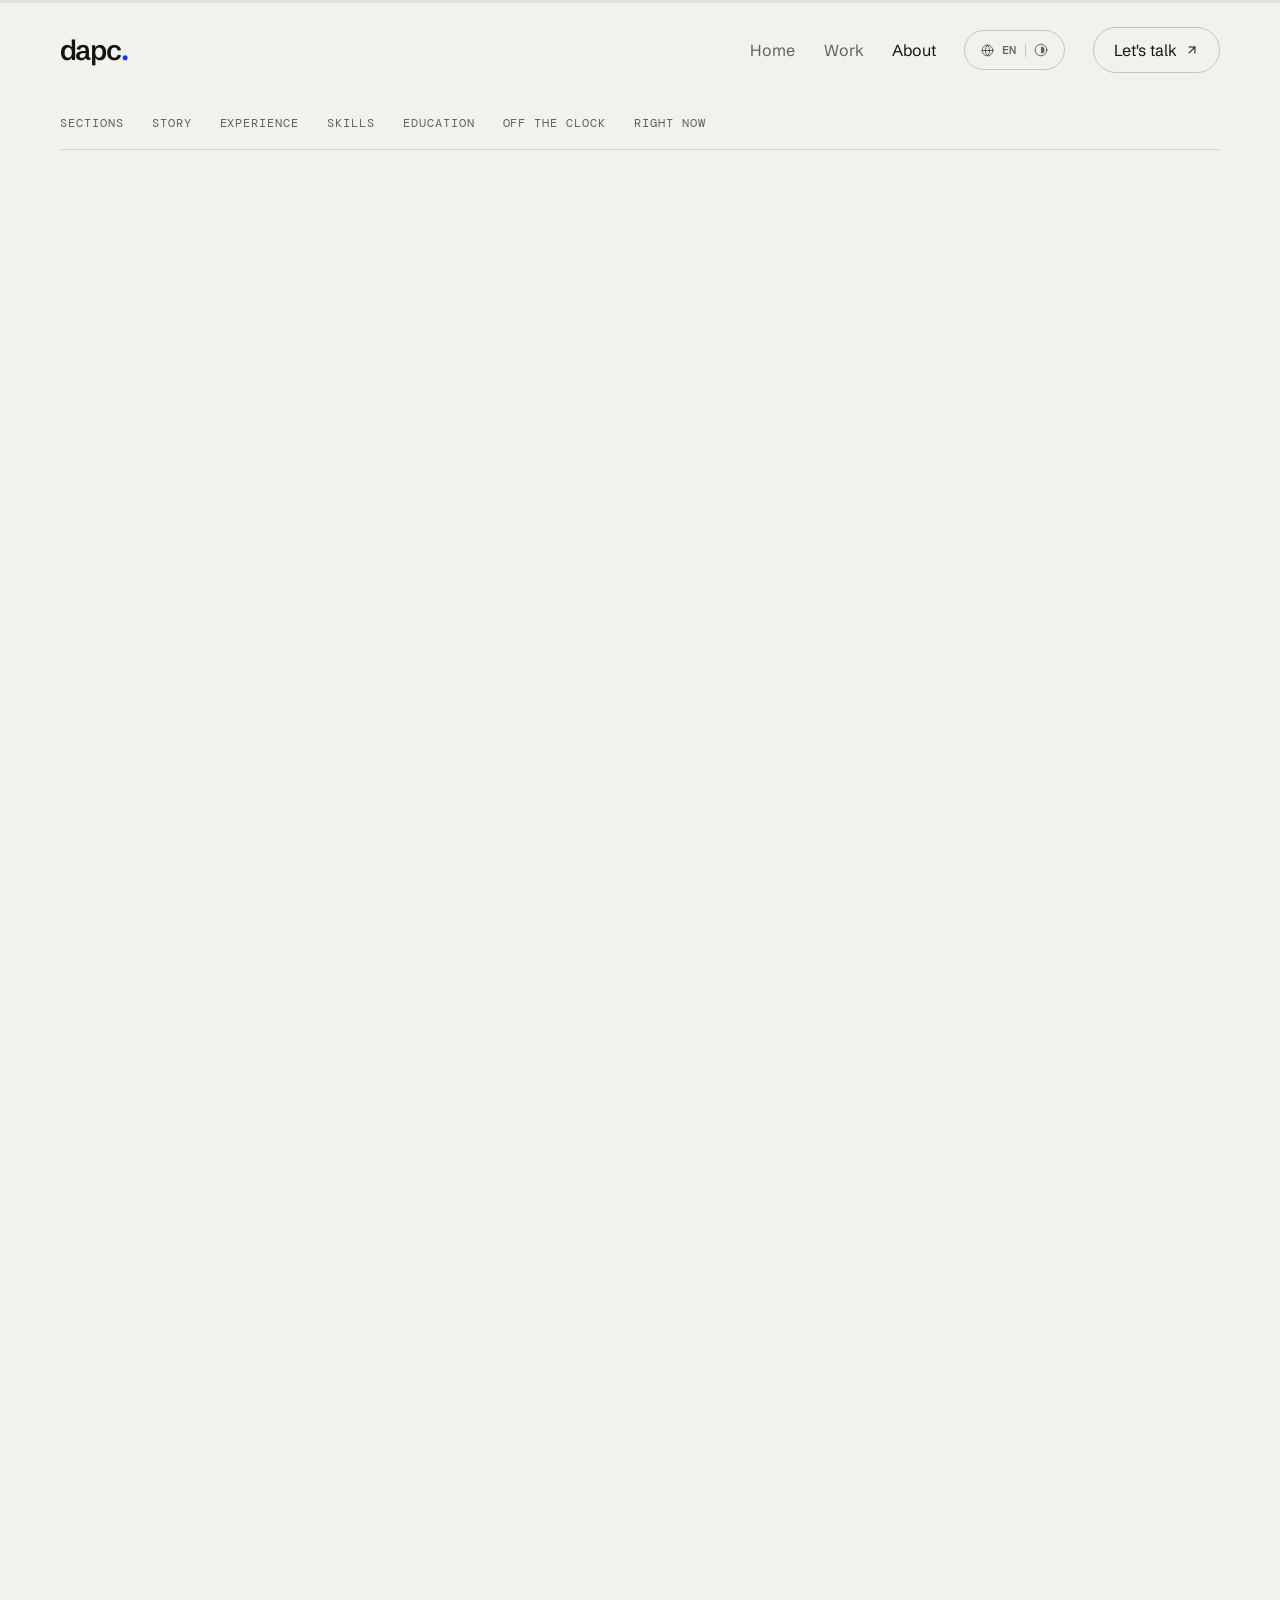
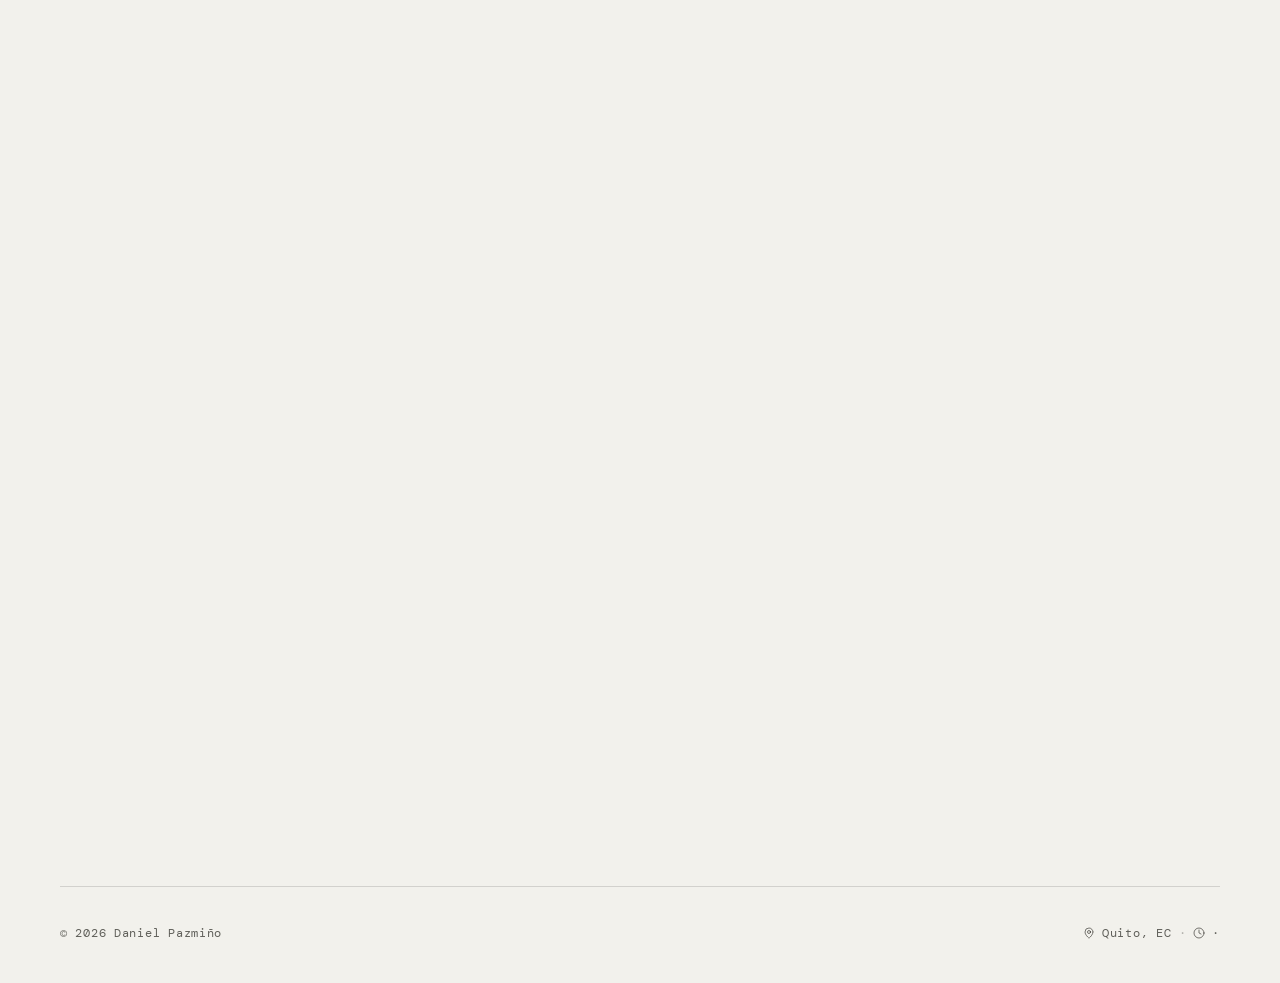
==== About.dc.html @ 94f4ab55 "Publish portfolio site" ====
<!DOCTYPE html>
<html>
<head>
<meta charset="utf-8">
<meta name="viewport" content="width=device-width, initial-scale=1">
<script src="./support.js"></script>
</head>
<body>
<x-dc>
<helmet>
<link rel="preconnect" href="https://fonts.googleapis.com">
<link rel="preconnect" href="https://fonts.gstatic.com" crossorigin="">
<link href="https://fonts.googleapis.com/css2?family=Schibsted+Grotesk:wght@400;500;600&amp;family=Caveat:wght@500;600&amp;family=Kalnia:wght@400;500&amp;family=DM+Mono:wght@400;500&amp;display=swap" rel="stylesheet">
<style>
  body { margin: 0; background: #F2F1EC; font-family: 'Schibsted Grotesk', system-ui, sans-serif; -webkit-font-smoothing: antialiased; }
  a { color: inherit; text-decoration: none; }
  a:hover { color: inherit; opacity: .72; }
  @keyframes pulse { 0%, 100% { opacity: 1; transform: scale(1); } 50% { opacity: .35; transform: scale(.8); } }
</style>
</helmet>

<div data-theme-root="" style="min-height: 100vh; background: var(--pg, #F2F1EC); color: var(--ink, #14130E); font-family: 'Schibsted Grotesk', system-ui, sans-serif;">

  <div style="position: sticky; top: 0; z-index: 30; height: 3px; background: rgba(var(--inkrgb, 20,19,14),.08);"><div data-progress-bar="" style="height: 100%; width: 0%; background: var(--acc, #1B3BD8);"></div></div>

  <div style="max-width: 1280px; margin: 0 auto; padding: 0 clamp(32px, 5vw, 60px);">
    <div style="display: flex; align-items: center; justify-content: space-between; padding: 24px 0; flex-wrap: wrap; gap: 12px;">
      <a href="Homepage.dc.html" style="display: inline-flex; align-items: baseline; padding: 8px 0; font-size: clamp(22px, 2.2vw, 28px); font-weight: 600; letter-spacing: -.055em; line-height: 1;">
        <span>dapc</span><span style="color: var(--acc, #1B3BD8);">.</span>
      </a>
      <nav style="display: flex; align-items: center; gap: clamp(16px, 2.2vw, 32px); flex-wrap: wrap; row-gap: 8px; font-size: 16px; color: rgba(var(--inkrgb, 20,19,14),.66);">
        <a href="Homepage.dc.html" style="padding: 12px 0; transition: color .18s ease;" style-hover="color: var(--acc, #1B3BD8);">Home</a>
        <a href="Homepage.dc.html" style="padding: 12px 0; transition: color .18s ease;" style-hover="color: var(--acc, #1B3BD8);">Work</a>
        <a href="About.dc.html" style="padding: 12px 0; color: var(--ink, #14130E);">About</a>

        <div data-prefs="" style="position: relative;">
          <button data-prefs-btn="" aria-label="Language and theme" aria-expanded="false" style="display: inline-flex; align-items: center; gap: 8px; padding: 12px 16px; border: 1px solid rgba(var(--inkrgb, 20,19,14),.2); border-radius: 999px; background: transparent; color: inherit; font: 500 12px/1 'DM Mono', monospace; letter-spacing: .04em; cursor: pointer; transition: border-color .2s ease;">
            <svg viewBox="0 0 24 24" width="13" height="13" fill="none" stroke="currentColor" aria-hidden="true" style="display: block; flex: 0 0 auto; stroke-width: 1.75; stroke-linecap: round; stroke-linejoin: round;"><circle cx="12" cy="12" r="10"></circle><path d="M2 12h20"></path><path d="M12 2a14.5 14.5 0 0 0 0 20 14.5 14.5 0 0 0 0-20"></path></svg><span data-prefs-lang="">EN</span>
            <span style="width: 1px; height: 13px; background: rgba(var(--inkrgb, 20,19,14),.2);"></span>
            <svg viewBox="0 0 24 24" width="14" height="14" fill="none" stroke="currentColor" aria-hidden="true" style="display: block; flex: 0 0 auto; stroke-width: 1.6; stroke-linecap: round; stroke-linejoin: round;"><circle cx="12" cy="12" r="10"></circle><path d="M12 18a6 6 0 0 0 0-12v12z" fill="currentColor" stroke="none"></path></svg>
          </button>
          <div data-prefs-panel="" style="position: absolute; top: calc(100% + 12px); right: 0; width: 236px; padding: 20px; border-radius: 16px; border: 1px solid rgba(var(--inkrgb, 20,19,14),.14); background: var(--pg, #F2F1EC); box-shadow: 0 22px 48px rgba(0,0,0,.18); opacity: 0; visibility: hidden; transform: translateY(-6px); transition: opacity .2s ease, transform .2s ease, visibility .2s; z-index: 40; display: flex; flex-direction: column; gap: 16px; text-align: left;">
            <div>
              <div style="font: 400 12px/1 'DM Mono', monospace; letter-spacing: .14em; text-transform: uppercase; color: rgba(var(--inkrgb, 20,19,14),.66); margin-bottom: 8px;">Language</div>
              <div style="display: grid; grid-template-columns: 1fr 1fr; gap: 2px; padding: 4px; border-radius: 999px; border: 1px solid rgba(var(--inkrgb, 20,19,14),.14);">
                <button data-lang-btn="en" style="padding: 12px 0; border: 0; border-radius: 999px; background: transparent; color: rgba(var(--inkrgb, 20,19,14),.66); font: 500 12px/1 'DM Mono', monospace; letter-spacing: .03em; cursor: pointer;">English</button>
                <button data-lang-btn="es" style="padding: 12px 0; border: 0; border-radius: 999px; background: transparent; color: rgba(var(--inkrgb, 20,19,14),.66); font: 500 12px/1 'DM Mono', monospace; letter-spacing: .03em; cursor: pointer;">Español</button>
              </div>
            </div>
            <div>
              <div style="font: 400 12px/1 'DM Mono', monospace; letter-spacing: .14em; text-transform: uppercase; color: rgba(var(--inkrgb, 20,19,14),.66); margin-bottom: 8px;">Theme</div>
              <div style="display: grid; grid-template-columns: 1fr 1fr; gap: 2px; padding: 4px; border-radius: 999px; border: 1px solid rgba(var(--inkrgb, 20,19,14),.14);">
                <button data-theme-btn="light" style="padding: 12px 0; border: 0; border-radius: 999px; background: transparent; color: rgba(var(--inkrgb, 20,19,14),.66); font: 500 12px/1 'DM Mono', monospace; letter-spacing: .03em; cursor: pointer; display: inline-flex; align-items: center; justify-content: center; gap: 6px;"><svg viewBox="0 0 24 24" width="13" height="13" fill="none" stroke="currentColor" aria-hidden="true" style="display: block; flex: 0 0 auto; stroke-width: 1.6; stroke-linecap: round; stroke-linejoin: round;"><circle cx="12" cy="12" r="4"></circle><path d="M12 2v2"></path><path d="M12 20v2"></path><path d="m4.93 4.93 1.41 1.41"></path><path d="m17.66 17.66 1.41 1.41"></path><path d="M2 12h2"></path><path d="M20 12h2"></path><path d="m6.34 17.66-1.41 1.41"></path><path d="m19.07 4.93-1.41 1.41"></path></svg>Light</button>
                <button data-theme-btn="dark" style="padding: 12px 0; border: 0; border-radius: 999px; background: transparent; color: rgba(var(--inkrgb, 20,19,14),.66); font: 500 12px/1 'DM Mono', monospace; letter-spacing: .03em; cursor: pointer; display: inline-flex; align-items: center; justify-content: center; gap: 6px;"><svg viewBox="0 0 24 24" width="13" height="13" fill="none" stroke="currentColor" aria-hidden="true" style="display: block; flex: 0 0 auto; stroke-width: 1.6; stroke-linecap: round; stroke-linejoin: round;"><path d="M12 3a6 6 0 0 0 9 9 9 9 0 1 1-9-9"></path></svg>Dark</button>
              </div>
            </div>
          </div>
        </div>
        <a href="mailto:daniel.pazmino.c@gmail.com" style="display: inline-flex; align-items: center; gap: 8px; padding: 12px 20px; border-radius: 999px; border: 1px solid rgba(var(--inkrgb, 20,19,14),.2); color: var(--ink, #14130E); font-size: 16px; transition: background .2s ease, color .2s ease, border-color .2s ease;" style-hover="background: var(--ink, #14130E); color: var(--pg, #F2F1EC); border-color: var(--ink, #14130E);">Let's talk <svg viewBox="0 0 24 24" width="14" height="14" fill="none" stroke="currentColor" aria-hidden="true" style="display: block; flex: 0 0 auto; stroke-width: 1.75; stroke-linecap: round; stroke-linejoin: round;"><path d="M7 17 17 7"></path><path d="M7 7h10v10"></path></svg></a>
      </nav>
    </div>

    <div style="position: sticky; top: 3px; z-index: 20; background: var(--pg, #F2F1EC); border-bottom: 1px solid rgba(var(--inkrgb, 20,19,14),.14);">
      <div style="display: flex; align-items: center; gap: 28px; height: 52px; font: 400 12px/1 'DM Mono', monospace; overflow-x: auto; white-space: nowrap; scrollbar-width: none; letter-spacing: .08em; text-transform: uppercase;">
        <span style="color: rgba(var(--inkrgb, 20,19,14),.66);">Sections</span>
        <a href="#story" data-chapter-link="story" style="padding: 12px 0; color: rgba(var(--inkrgb, 20,19,14),.66); transition: color .2s ease;">Story</a>
        <a href="#experience" data-chapter-link="experience" style="padding: 12px 0; color: rgba(var(--inkrgb, 20,19,14),.66); transition: color .2s ease;">Experience</a>
        <a href="#skills" data-chapter-link="skills" style="padding: 12px 0; color: rgba(var(--inkrgb, 20,19,14),.66); transition: color .2s ease;">Skills</a>
        <a href="#education" data-chapter-link="education" style="padding: 12px 0; color: rgba(var(--inkrgb, 20,19,14),.66); transition: color .2s ease;">Education</a>
        <a href="#offclock" data-chapter-link="offclock" style="padding: 12px 0; color: rgba(var(--inkrgb, 20,19,14),.66); transition: color .2s ease;">Off the clock</a>
        <a href="#now" data-chapter-link="now" style="padding: 12px 0; color: rgba(var(--inkrgb, 20,19,14),.66); transition: color .2s ease;">Right now</a>
      </div>
    </div>

    <div style="padding: clamp(20px, 5vw, 40px) 0 0;">
      <div data-reveal="" style="opacity: 0; transform: translateY(20px); transition: opacity .9s cubic-bezier(.2,.7,.2,1), transform .9s cubic-bezier(.2,.7,.2,1); display: flex; align-items: center; gap: 12px; font: 400 12px/1 'DM Mono', monospace; letter-spacing: .14em; text-transform: uppercase; color: rgba(var(--inkrgb, 20,19,14),.66);"><span style="width: 22px; height: 1px; background: rgba(var(--inkrgb, 20,19,14),.35);"></span>About</div>

      <h1 data-reveal="" data-reveal-delay="80" style="opacity: 0; transform: translateY(20px); transition: opacity .9s cubic-bezier(.2,.7,.2,1), transform .9s cubic-bezier(.2,.7,.2,1); margin: 24px 0 0; font-size: clamp(34px, 6vw, 62px); font-weight: 500; line-height: 1.06; letter-spacing: -.034em; text-wrap: pretty; max-width: 1020px;">I design software that gets out of the way, and collect things I can <span style="font-family: var(--accent-face, 'Caveat', cursive); font-style: var(--accent-style, normal); font-size: var(--accent-size, 1em); line-height: var(--accent-lh, 1); font-weight: 400; color: var(--acc, #1B3BD8);">hold in my hands</span></h1>

      <p data-reveal="" data-reveal-delay="140" style="opacity: 0; transform: translateY(20px); transition: opacity .9s cubic-bezier(.2,.7,.2,1), transform .9s cubic-bezier(.2,.7,.2,1); margin: 28px 0 0; max-width: 660px; font-size: clamp(16px, 1.8vw, 20px); line-height: 1.6; color: rgba(var(--inkrgb, 20,19,14),.66); text-wrap: pretty;">Hello there, I'm Daniel Pazmiño; a product designer based in Quito, Ecuador. I have six years of experience in design, and four of them I have spent shaping the UX and UI of products people use.</p>

      <div data-reveal="" data-reveal-delay="180" style="opacity: 0; transform: translateY(20px); transition: opacity .9s cubic-bezier(.2,.7,.2,1), transform .9s cubic-bezier(.2,.7,.2,1); display: flex; flex-wrap: wrap; align-items: center; gap: 12px; margin-top: 36px;">
        <a href="uploads/CV%20DAPC%202025.pdf" target="_blank" rel="noopener" data-magnetic="" style="display: inline-flex; align-items: center; gap: 12px; padding: 16px 28px; border: 1px solid var(--ink, #14130E); border-radius: 999px; background: var(--ink, #14130E); color: var(--pg, #F2F1EC); font-size: 16px; font-weight: 500; transition: background .2s ease, border-color .2s ease;" style-hover="background: var(--acc, #1B3BD8); border-color: var(--acc, #1B3BD8);">Download PDF <svg viewBox="0 0 24 24" width="15" height="15" fill="none" stroke="currentColor" aria-hidden="true" style="display: block; flex: 0 0 auto; stroke-width: 1.75; stroke-linecap: round; stroke-linejoin: round;"><path d="M21 15v4a2 2 0 0 1-2 2H5a2 2 0 0 1-2-2v-4"></path><path d="m7 10 5 5 5-5"></path><path d="M12 15V3"></path></svg></a>
        <button data-copy="daniel.pazmino.c@gmail.com" style="display: inline-flex; align-items: center; gap: 12px; padding: 16px 28px; border: 1px solid rgba(var(--inkrgb, 20,19,14),.2); border-radius: 999px; background: transparent; color: inherit; font: 400 14px/1 'DM Mono', monospace; cursor: pointer; transition: border-color .2s ease;" style-hover="border-color: var(--ink, #14130E);"><span data-copy-label="">daniel.pazmino.c@gmail.com</span> <span style="font-size: 12px; opacity: .55;">copy</span></button>
        <span data-available="" style="display: inline-flex; align-items: center; gap: 8px; padding: 12px 20px; border-radius: 999px; background: rgba(var(--accrgb, 27,59,216),.08); font: 400 12px/1 'DM Mono', monospace; letter-spacing: .06em; text-transform: uppercase; color: var(--acc, #1B3BD8);"><span style="width: 7px; height: 7px; border-radius: 999px; background: currentColor; animation: pulse 2.4s ease-in-out infinite;"></span>Open to new work</span>
      </div>

      <div data-reveal="" data-reveal-delay="200" style="opacity: 0; transform: translateY(20px); transition: opacity .9s cubic-bezier(.2,.7,.2,1), transform .9s cubic-bezier(.2,.7,.2,1); display: grid; grid-template-columns: repeat(auto-fit, minmax(min(100%, 150px), 1fr)); gap: 1px; margin-top: clamp(28px, 5vw, 52px); background: rgba(var(--inkrgb, 20,19,14),.14); border: 1px solid rgba(var(--inkrgb, 20,19,14),.14); border-radius: 14px; overflow: hidden;">
        <div data-metric="" style="padding: 32px 28px; background: var(--pg, #F2F1EC); transition: background-color .3s ease;">
          <div data-count="6+" style="font-size: clamp(28px, 4.2vw, 44px); font-weight: 500; letter-spacing: -.035em; line-height: 1;">6+</div>
          <div style="margin-top: 12px; font: 400 12px/1.4 'DM Mono', monospace; letter-spacing: .1em; text-transform: uppercase; color: rgba(var(--inkrgb, 20,19,14),.66);">Years in design</div>
        </div>
        <div data-metric="" style="padding: 32px 28px; background: var(--pg, #F2F1EC); transition: background-color .3s ease;">
          <div data-count="4+" style="font-size: clamp(28px, 4.2vw, 44px); font-weight: 500; letter-spacing: -.035em; line-height: 1;">4+</div>
          <div style="margin-top: 12px; font: 400 12px/1.4 'DM Mono', monospace; letter-spacing: .1em; text-transform: uppercase; color: rgba(var(--inkrgb, 20,19,14),.66);">Years in UX &amp; UI</div>
        </div>
        <div data-metric="" style="padding: 32px 28px; background: var(--pg, #F2F1EC); transition: background-color .3s ease;">
          <div data-count="3" style="font-size: clamp(28px, 4.2vw, 44px); font-weight: 500; letter-spacing: -.035em; line-height: 1;">3</div>
          <div style="margin-top: 12px; font: 400 12px/1.4 'DM Mono', monospace; letter-spacing: .1em; text-transform: uppercase; color: rgba(var(--inkrgb, 20,19,14),.66);">Teams worked with</div>
        </div>
        <div data-metric="" style="padding: 32px 28px; background: var(--pg, #F2F1EC); transition: background-color .3s ease;">
          <div data-count="4" style="font-size: clamp(28px, 4.2vw, 44px); font-weight: 500; letter-spacing: -.035em; line-height: 1;">4</div>
          <div style="margin-top: 12px; font: 400 12px/1.4 'DM Mono', monospace; letter-spacing: .1em; text-transform: uppercase; color: rgba(var(--inkrgb, 20,19,14),.66);">IxDF certifications</div>
        </div>
      </div>
    </div>

    <section style="padding: clamp(56px, 8vw, 96px) 0 0;">
      <div data-reveal="" style="opacity: 0; transform: translateY(20px); transition: opacity .9s cubic-bezier(.2,.7,.2,1), transform .9s cubic-bezier(.2,.7,.2,1); display: flex; flex-wrap: wrap; gap: clamp(32px, 5vw, 64px); align-items: start;">
        <div data-parallax="0.015" style="flex: 1 1 440px; max-width: 440px; min-width: 0; position: relative; width: 100%; padding: 0 16px 16px 0;">
          <div aria-hidden="true" style="position: absolute; left: 24px; top: 22px; right: 0; bottom: 0; border: 1px solid var(--acc, #1B3BD8); border-radius: 18px;"></div>
          <div style="position: relative; width: 100%; aspect-ratio: 4/5; border-radius: 18px; overflow: hidden; background: var(--ph, #E5E2D8); box-shadow: 0 20px 44px var(--shadow, rgba(20,19,14,.18)); transform: rotate(1.6deg); transition: transform .55s cubic-bezier(.2,.7,.2,1);" style-hover="transform: rotate(0deg) scale(1.012);">
            <img src="assets/daniel-portrait.jpg" alt="Daniel Pazmiño" style="display: block; width: 100%; height: 100%; object-fit: cover; object-position: 50% 24%;">
            <span style="position: absolute; left: 16px; bottom: 16px; padding: 8px 16px 10px; border-radius: 999px; background: rgba(20,19,14,.55); color: #F2F1EC; font: 400 20px/1 'Caveat', cursive; letter-spacing: .01em; backdrop-filter: blur(6px);">that's me, at home in Quito :)</span>
          </div>

        </div>
        <div style="flex: 999 1 360px; min-width: 0; max-width: 640px;">
          <div style="font: 400 12px/1 'DM Mono', monospace; letter-spacing: .14em; text-transform: uppercase; color: rgba(var(--inkrgb, 20,19,14),.66);" id="story">01 · How I got here</div>
          <h2 style="margin: 16px 0 0; font-size: clamp(24px, 3.4vw, 34px); font-weight: 500; line-height: 1.1; letter-spacing: -.028em; text-wrap: pretty;">From multimedia to product</h2>
          <p style="margin: 28px 0 0; font-size: clamp(16px, 1.8vw, 20px); line-height: 1.64; text-wrap: pretty;">I studied Multimedia and Audiovisual Production at Universidad de las Américas in Quito. That is a long way of saying I learned to tell stories with images, sound, and timing before I ever learned to design an interface.</p>
          <p style="margin: 20px 0 0; font-size: clamp(16px, 1.8vw, 20px); line-height: 1.68; color: rgba(var(--inkrgb, 20,19,14),.66); text-wrap: pretty;">That background still shapes how I work. I think about pacing, about what someone notices first, and about the moment a screen either earns trust or quietly loses it. Six years in, the job is still what it was back then: removing noise until the point becomes obvious.</p>
          <p style="margin: 20px 0 0; font-size: clamp(16px, 1.8vw, 20px); line-height: 1.68; color: rgba(var(--inkrgb, 20,19,14),.66); text-wrap: pretty;">I like research that changes my mind and critique that gets specific; mostly I like building alongside people who care about the small details as much as the big decisions.</p>
        </div>
      </div>
    </section>

    <section style="padding: clamp(56px, 8vw, 96px) 0 0;">
      <div data-reveal="" style="opacity: 0; transform: translateY(20px); transition: opacity .9s cubic-bezier(.2,.7,.2,1), transform .9s cubic-bezier(.2,.7,.2,1); display: flex; flex-wrap: wrap; align-items: baseline; justify-content: space-between; gap: 12px 32px; padding-bottom: 24px;">
        <div id="experience" style="font: 400 12px/1 'DM Mono', monospace; letter-spacing: .14em; text-transform: uppercase; color: rgba(var(--inkrgb, 20,19,14),.66); scroll-margin-top: 80px;">02 · Experience</div>
        <h2 style="margin: 0; font-size: clamp(24px, 3.4vw, 34px); font-weight: 500; line-height: 1.1; letter-spacing: -.028em;">Where I've been useful</h2>
      </div>
      <div data-reveal="" data-reveal-delay="60" style="opacity: 0; transform: translateY(20px); transition: opacity .9s cubic-bezier(.2,.7,.2,1), transform .9s cubic-bezier(.2,.7,.2,1); display: flex; flex-direction: column;">
        <div data-result-row="" style="display: flex; flex-wrap: wrap; gap: clamp(28px, 5vw, 56px); padding: 40px 16px; margin: 0 -16px; border-radius: 12px; border-top: 1px solid rgba(var(--inkrgb, 20,19,14),.14); transition: background-color .3s ease;">
          <div style="flex: 1 1 320px; min-width: 0;">
            <div style="font: 400 12px/1 'DM Mono', monospace; letter-spacing: .1em; text-transform: uppercase; color: var(--acc, #1B3BD8);">Jun 2022 — Present</div>
            <h3 style="margin: 16px 0 0; font-size: clamp(20px, 2.4vw, 26px); font-weight: 500; letter-spacing: -.024em; line-height: 1.15;">Stack Builders</h3>
            <div style="margin-top: 8px; font-size: 16px; color: rgba(var(--inkrgb, 20,19,14),.66);">UI/UX Designer · Quito, EC</div>
          </div>
          <div style="flex: 999 1 360px; min-width: 0;">
            <p style="margin: 0 0 24px; font-size: clamp(16px, 1.8vw, 20px); line-height: 1.55; letter-spacing: -.012em; text-wrap: pretty;">The only designer across internal tools and client software, so the work runs from first sketch to shipped release.</p>
            <div style="display: flex; flex-direction: column; gap: 16px;"><div style="display: grid; grid-template-columns: 20px 1fr; gap: 16px; align-items: baseline;"><span style="font: 400 12px/1.6 'DM Mono', monospace; color: rgba(var(--inkrgb, 20,19,14),.66);">01</span><span style="font-size: 16px; line-height: 1.6; color: rgba(var(--inkrgb, 20,19,14),.66);">Lead the design of interfaces for internal and client-facing products, keeping the experience coherent from onboarding to edge case.</span></div><div style="display: grid; grid-template-columns: 20px 1fr; gap: 16px; align-items: baseline;"><span style="font: 400 12px/1.6 'DM Mono', monospace; color: rgba(var(--inkrgb, 20,19,14),.66);">02</span><span style="font-size: 16px; line-height: 1.6; color: rgba(var(--inkrgb, 20,19,14),.66);">Run usability testing and design audits, then turn what I find into changes the team can actually ship.</span></div><div style="display: grid; grid-template-columns: 20px 1fr; gap: 16px; align-items: baseline;"><span style="font: 400 12px/1.6 'DM Mono', monospace; color: rgba(var(--inkrgb, 20,19,14),.66);">03</span><span style="font-size: 16px; line-height: 1.6; color: rgba(var(--inkrgb, 20,19,14),.66);">Work daily with engineers, product managers, and stakeholders so business goals arrive as user-centered decisions, not handoff documents.</span></div><div style="display: grid; grid-template-columns: 20px 1fr; gap: 16px; align-items: baseline;"><span style="font: 400 12px/1.6 'DM Mono', monospace; color: rgba(var(--inkrgb, 20,19,14),.66);">04</span><span style="font-size: 16px; line-height: 1.6; color: rgba(var(--inkrgb, 20,19,14),.66);">Built and maintain the design system and component library that keeps products consistent and development fast.</span></div></div>
          </div>
        </div>
        <div data-result-row="" style="display: flex; flex-wrap: wrap; gap: clamp(28px, 5vw, 56px); padding: 40px 16px; margin: 0 -16px; border-radius: 12px; border-top: 1px solid rgba(var(--inkrgb, 20,19,14),.14); transition: background-color .3s ease;">
          <div style="flex: 1 1 320px; min-width: 0;">
            <div style="font: 400 12px/1 'DM Mono', monospace; letter-spacing: .1em; text-transform: uppercase; color: rgba(var(--inkrgb, 20,19,14),.66);">May 2024 — Aug 2024</div>
            <h3 style="margin: 16px 0 0; font-size: clamp(20px, 2.4vw, 26px); font-weight: 500; letter-spacing: -.024em; line-height: 1.15;">Solvit</h3>
            <div style="margin-top: 8px; font-size: 16px; color: rgba(var(--inkrgb, 20,19,14),.66);">UI/UX Consultant · Freelance</div>
          </div>
          <div style="flex: 999 1 360px; min-width: 0;">
            <p style="margin: 0 0 24px; font-size: clamp(16px, 1.8vw, 20px); line-height: 1.55; letter-spacing: -.012em; text-wrap: pretty;">Brought in to fix a mobile app that worked but frustrated the people using it.</p>
            <div style="display: flex; flex-direction: column; gap: 16px;"><div style="display: grid; grid-template-columns: 20px 1fr; gap: 16px; align-items: baseline;"><span style="font: 400 12px/1.6 'DM Mono', monospace; color: rgba(var(--inkrgb, 20,19,14),.66);">01</span><span style="font-size: 16px; line-height: 1.6; color: rgba(var(--inkrgb, 20,19,14),.66);">Ran an in-depth UX/UI audit and named the usability problems holding the product back.</span></div><div style="display: grid; grid-template-columns: 20px 1fr; gap: 16px; align-items: baseline;"><span style="font: 400 12px/1.6 'DM Mono', monospace; color: rgba(var(--inkrgb, 20,19,14),.66);">02</span><span style="font-size: 16px; line-height: 1.6; color: rgba(var(--inkrgb, 20,19,14),.66);">Led the full redesign: new flows, a cleaner interface, and a smoother path through the core task.</span></div><div style="display: grid; grid-template-columns: 20px 1fr; gap: 16px; align-items: baseline;"><span style="font: 400 12px/1.6 'DM Mono', monospace; color: rgba(var(--inkrgb, 20,19,14),.66);">03</span><span style="font-size: 16px; line-height: 1.6; color: rgba(var(--inkrgb, 20,19,14),.66);">Rebuilt the visual layer around the brand identity so the app finally looked like the company behind it.</span></div></div>
          </div>
        </div>
        <div data-result-row="" style="display: flex; flex-wrap: wrap; gap: clamp(28px, 5vw, 56px); padding: 40px 16px; margin: 0 -16px; border-radius: 12px; border-top: 1px solid rgba(var(--inkrgb, 20,19,14),.14); border-bottom: 1px solid rgba(var(--inkrgb, 20,19,14),.14); transition: background-color .3s ease;">
          <div style="flex: 1 1 320px; min-width: 0;">
            <div style="font: 400 12px/1 'DM Mono', monospace; letter-spacing: .1em; text-transform: uppercase; color: rgba(var(--inkrgb, 20,19,14),.66);">Feb 2021 — May 2022</div>
            <h3 style="margin: 16px 0 0; font-size: clamp(20px, 2.4vw, 26px); font-weight: 500; letter-spacing: -.024em; line-height: 1.15;">Universidad Internacional del Ecuador</h3>
            <div style="margin-top: 8px; font-size: 16px; color: rgba(var(--inkrgb, 20,19,14),.66);">Visual Designer · Quito, EC</div>
          </div>
          <div style="flex: 999 1 360px; min-width: 0;">
            <p style="margin: 0 0 24px; font-size: clamp(16px, 1.8vw, 20px); line-height: 1.55; letter-spacing: -.012em; text-wrap: pretty;">Where the craft got fast: visual and brand work across the university's campaigns and communications.</p>
            <div style="display: flex; flex-direction: column; gap: 16px;"><div style="display: grid; grid-template-columns: 20px 1fr; gap: 16px; align-items: baseline;"><span style="font: 400 12px/1.6 'DM Mono', monospace; color: rgba(var(--inkrgb, 20,19,14),.66);">01</span><span style="font-size: 16px; line-height: 1.6; color: rgba(var(--inkrgb, 20,19,14),.66);">Designed campaign and communication pieces across print and digital, on a real publishing cadence.</span></div><div style="display: grid; grid-template-columns: 20px 1fr; gap: 16px; align-items: baseline;"><span style="font: 400 12px/1.6 'DM Mono', monospace; color: rgba(var(--inkrgb, 20,19,14),.66);">02</span><span style="font-size: 16px; line-height: 1.6; color: rgba(var(--inkrgb, 20,19,14),.66);">Held the brand together across departments that each wanted something slightly different.</span></div></div>
          </div>
        </div>
      </div>
    </section>

    <section style="padding: clamp(56px, 8vw, 96px) 0 0;">
      <div data-reveal="" style="opacity: 0; transform: translateY(20px); transition: opacity .9s cubic-bezier(.2,.7,.2,1), transform .9s cubic-bezier(.2,.7,.2,1); display: flex; flex-wrap: wrap; gap: clamp(32px, 5vw, 60px); align-items: start;">
        <div style="flex: 1 1 340px; min-width: 0;">
          <div id="skills" style="font: 400 12px/1 'DM Mono', monospace; letter-spacing: .14em; text-transform: uppercase; color: rgba(var(--inkrgb, 20,19,14),.66); scroll-margin-top: 80px;">03 · What I bring</div>
          <h2 style="margin: 16px 0 0; font-size: clamp(24px, 3.4vw, 34px); font-weight: 500; line-height: 1.1; letter-spacing: -.028em; text-wrap: pretty;">Skills, and the <span style="font-family: var(--accent-face, 'Caveat', cursive); font-style: var(--accent-style, normal); font-size: var(--accent-size, 1em); line-height: var(--accent-lh, 1); font-weight: 400; color: var(--acc, #1B3BD8);">tools I reach for</span></h2>
          <p style="margin: 24px 0 0; font-size: clamp(16px, 1.8vw, 20px); line-height: 1.64; color: rgba(var(--inkrgb, 20,19,14),.66); text-wrap: pretty;">Research and interface craft in the same pair of hands, plus enough systems thinking to keep a product consistent as it grows.</p>
          <div style="display: flex; flex-wrap: wrap; gap: 8px; margin-top: 28px;"><span data-chip="" style="padding: 8px 16px; border-radius: 999px; background: rgba(var(--inkrgb, 20,19,14),.05); font: 400 12px/1 'DM Mono', monospace; color: rgba(var(--inkrgb, 20,19,14),.66); transition: background-color .25s ease, color .25s ease;">Figma</span><span data-chip="" style="padding: 8px 16px; border-radius: 999px; background: rgba(var(--inkrgb, 20,19,14),.05); font: 400 12px/1 'DM Mono', monospace; color: rgba(var(--inkrgb, 20,19,14),.66); transition: background-color .25s ease, color .25s ease;">Adobe Creative Suite</span><span data-chip="" style="padding: 8px 16px; border-radius: 999px; background: rgba(var(--inkrgb, 20,19,14),.05); font: 400 12px/1 'DM Mono', monospace; color: rgba(var(--inkrgb, 20,19,14),.66); transition: background-color .25s ease, color .25s ease;">UserTesting</span><span data-chip="" style="padding: 8px 16px; border-radius: 999px; background: rgba(var(--inkrgb, 20,19,14),.05); font: 400 12px/1 'DM Mono', monospace; color: rgba(var(--inkrgb, 20,19,14),.66); transition: background-color .25s ease, color .25s ease;">Jira</span></div>
        </div>
        <div style="flex: 999 1 360px; min-width: 0; display: flex; flex-direction: column;">
            <div data-result-row="" style="display: grid; grid-template-columns: 24px 1fr; gap: 16px; align-items: baseline; padding: 20px 16px; margin: 0 -16px; border-radius: 10px; border-top: 1px solid rgba(var(--inkrgb, 20,19,14),.14); transition: background-color .3s ease;"><span style="font: 400 12px/1.5 'DM Mono', monospace; color: rgba(var(--inkrgb, 20,19,14),.66);">A</span><span style="font-size: 16px; line-height: 1.5;">UI/UX design driven by user-centered methodologies</span></div>
            <div data-result-row="" style="display: grid; grid-template-columns: 24px 1fr; gap: 16px; align-items: baseline; padding: 20px 16px; margin: 0 -16px; border-radius: 10px; border-top: 1px solid rgba(var(--inkrgb, 20,19,14),.14); transition: background-color .3s ease;"><span style="font: 400 12px/1.5 'DM Mono', monospace; color: rgba(var(--inkrgb, 20,19,14),.66);">B</span><span style="font-size: 16px; line-height: 1.5;">Wireframing, prototyping, and usability testing</span></div>
            <div data-result-row="" style="display: grid; grid-template-columns: 24px 1fr; gap: 16px; align-items: baseline; padding: 20px 16px; margin: 0 -16px; border-radius: 10px; border-top: 1px solid rgba(var(--inkrgb, 20,19,14),.14); transition: background-color .3s ease;"><span style="font: 400 12px/1.5 'DM Mono', monospace; color: rgba(var(--inkrgb, 20,19,14),.66);">C</span><span style="font-size: 16px; line-height: 1.5;">Design audits and UX/UI improvements on live products</span></div>
            <div data-result-row="" style="display: grid; grid-template-columns: 24px 1fr; gap: 16px; align-items: baseline; padding: 20px 16px; margin: 0 -16px; border-radius: 10px; border-top: 1px solid rgba(var(--inkrgb, 20,19,14),.14); transition: background-color .3s ease;"><span style="font: 400 12px/1.5 'DM Mono', monospace; color: rgba(var(--inkrgb, 20,19,14),.66);">D</span><span style="font-size: 16px; line-height: 1.5;">Design systems and component libraries built to scale</span></div>
            <div data-result-row="" style="display: grid; grid-template-columns: 24px 1fr; gap: 16px; align-items: baseline; padding: 20px 16px; margin: 0 -16px; border-radius: 10px; border-top: 1px solid rgba(var(--inkrgb, 20,19,14),.14); transition: background-color .3s ease;"><span style="font: 400 12px/1.5 'DM Mono', monospace; color: rgba(var(--inkrgb, 20,19,14),.66);">E</span><span style="font-size: 16px; line-height: 1.5;">Visual design and branding</span></div>
            <div data-result-row="" style="display: grid; grid-template-columns: 24px 1fr; gap: 16px; align-items: baseline; padding: 20px 16px; margin: 0 -16px; border-radius: 10px; border-top: 1px solid rgba(var(--inkrgb, 20,19,14),.14); border-bottom: 1px solid rgba(var(--inkrgb, 20,19,14),.14); transition: background-color .3s ease;"><span style="font: 400 12px/1.5 'DM Mono', monospace; color: rgba(var(--inkrgb, 20,19,14),.66);">F</span><span style="font-size: 16px; line-height: 1.5;">Collaboration, clear communication, and problem-solving</span></div>
        </div>
      </div>
    </section>

    <section style="padding: clamp(56px, 8vw, 96px) 0 0;">
      <div data-reveal="" style="opacity: 0; transform: translateY(20px); transition: opacity .9s cubic-bezier(.2,.7,.2,1), transform .9s cubic-bezier(.2,.7,.2,1); display: flex; flex-wrap: wrap; gap: clamp(32px, 5vw, 60px); align-items: start;">
        <div style="flex: 1 1 340px; min-width: 0;">
          <div id="education" style="font: 400 12px/1 'DM Mono', monospace; letter-spacing: .14em; text-transform: uppercase; color: rgba(var(--inkrgb, 20,19,14),.66); scroll-margin-top: 80px;">04 · Education</div>
          <h2 style="margin: 16px 0 0; font-size: clamp(24px, 3.4vw, 34px); font-weight: 500; line-height: 1.1; letter-spacing: -.028em; text-wrap: pretty;">Where the thinking came from</h2>
        </div>
        <div style="flex: 999 1 360px; min-width: 0; display: flex; flex-direction: column;">
          <div data-result-row="" style="display: flex; flex-wrap: wrap; gap: 32px; padding: 32px 16px; margin: 0 -16px; border-radius: 10px; border-top: 1px solid rgba(var(--inkrgb, 20,19,14),.14); transition: background-color .3s ease;">
            <div style="flex: 1 1 190px; min-width: 0; font: 400 12px/1 'DM Mono', monospace; letter-spacing: .1em; text-transform: uppercase; color: rgba(var(--inkrgb, 20,19,14),.66);">2015 — 2020</div>
            <div style="flex: 999 1 360px; min-width: 0;">
              <div style="font-size: clamp(16px, 1.8vw, 20px); font-weight: 500; letter-spacing: -.018em;">Universidad de las Américas</div>
              <div style="margin-top: 8px; font-size: 16px; line-height: 1.55; color: rgba(var(--inkrgb, 20,19,14),.66);">Bachelor's degree in Multimedia and Audiovisual Production, specialised in Interactive Animation.</div>
            </div>
          </div>
          <div data-result-row="" style="display: flex; flex-wrap: wrap; gap: 32px; padding: 32px 16px; margin: 0 -16px; border-radius: 10px; border-top: 1px solid rgba(var(--inkrgb, 20,19,14),.14); border-bottom: 1px solid rgba(var(--inkrgb, 20,19,14),.14); transition: background-color .3s ease;">
            <div style="flex: 1 1 190px; min-width: 0; font: 400 12px/1 'DM Mono', monospace; letter-spacing: .1em; text-transform: uppercase; color: rgba(var(--inkrgb, 20,19,14),.66);">Certifications</div>
            <div style="flex: 999 1 360px; min-width: 0;">
              <div style="font-size: clamp(16px, 1.8vw, 20px); font-weight: 500; letter-spacing: -.018em;">Interaction Design Foundation</div>
              <div style="margin-top: 8px; font-size: 16px; line-height: 1.55; color: rgba(var(--inkrgb, 20,19,14),.66);">Advanced UI/UX courses and certifications.</div>
              <div style="display: flex; flex-wrap: wrap; gap: 8px; margin-top: 20px;"><span data-chip="" style="padding: 8px 16px; border-radius: 999px; background: rgba(var(--inkrgb, 20,19,14),.05); font: 400 12px/1 'DM Mono', monospace; color: rgba(var(--inkrgb, 20,19,14),.66); transition: background-color .25s ease, color .25s ease;">Design for a Better World — Don Norman</span><span data-chip="" style="padding: 8px 16px; border-radius: 999px; background: rgba(var(--inkrgb, 20,19,14),.05); font: 400 12px/1 'DM Mono', monospace; color: rgba(var(--inkrgb, 20,19,14),.66); transition: background-color .25s ease, color .25s ease;">Journey Mapping</span><span data-chip="" style="padding: 8px 16px; border-radius: 999px; background: rgba(var(--inkrgb, 20,19,14),.05); font: 400 12px/1 'DM Mono', monospace; color: rgba(var(--inkrgb, 20,19,14),.66); transition: background-color .25s ease, color .25s ease;">Design Systems: How to Craft Better Components</span><span data-chip="" style="padding: 8px 16px; border-radius: 999px; background: rgba(var(--inkrgb, 20,19,14),.05); font: 400 12px/1 'DM Mono', monospace; color: rgba(var(--inkrgb, 20,19,14),.66); transition: background-color .25s ease, color .25s ease;">How to Fix UX Fails with Object-Oriented UX</span></div>
            </div>
          </div>
        </div>
      </div>
    </section>

    <section style="padding: clamp(56px, 8vw, 96px) 0 0;">
      <div data-reveal="" style="opacity: 0; transform: translateY(20px); transition: opacity .9s cubic-bezier(.2,.7,.2,1), transform .9s cubic-bezier(.2,.7,.2,1); background: var(--ink, #14130E); color: var(--pg, #F2F1EC); border-radius: 22px; padding: clamp(32px, 5vw, 64px) clamp(28px, 5vw, 56px);">
        <div style="display: flex; flex-wrap: wrap; gap: clamp(32px, 5vw, 64px); align-items: start;">
          <div style="flex: 999 1 360px; min-width: 0;">
            <div style="font: 400 12px/1 'DM Mono', monospace; letter-spacing: .14em; text-transform: uppercase; color: rgba(var(--pgrgb, 242,241,236),.5);" id="offclock">05 · Off the clock</div>
            <h2 style="margin: 20px 0 0; font-size: clamp(28px, 4.2vw, 44px); font-weight: 500; line-height: 1.08; letter-spacing: -.03em; text-wrap: pretty;">Loud rooms, <span style="font-family: var(--accent-face, 'Caveat', cursive); font-style: var(--accent-style, normal); font-size: var(--accent-size, 1em); line-height: var(--accent-lh, 1); font-weight: 400; color: var(--accband, #9FB0FF);">slow evenings</span></h2>
            <p style="margin: 28px 0 0; font-size: clamp(16px, 1.8vw, 20px); line-height: 1.66; color: rgba(var(--pgrgb, 242,241,236),.78); text-wrap: pretty;">Music is the constant, whether that means a concert, a festival, or the same three albums streaming on repeat while I work. I love digital media; I just also love owning things. A few years ago my girlfriend and I started buying vinyl, and between eight records, half a dozen CDs, and a growing stack of Nintendo Switch cartridges, collecting has quietly become its own hobby.</p>
            <p style="margin: 32px 0 0; font-family: var(--accent-face, 'Caveat', cursive); font-style: var(--accent-style, normal); font-size: clamp(20px, 2.4vw, 26px); line-height: 1.32; color: var(--pg, #F2F1EC);">Streaming is where I listen. The shelf is where I keep the things I love most.</p>
          </div>
          <div style="flex: 1 1 320px; min-width: 0; display: flex; flex-direction: column; gap: 1px; background: rgba(var(--pgrgb, 242,241,236),.16); border-radius: 12px; overflow: hidden;">
            <div data-friction="" style="display: grid; grid-template-columns: 22px 1fr; gap: 16px; align-items: baseline; padding: 20px; background: var(--ink, #14130E); transition: background-color .3s ease, padding-left .3s ease;"><span style="font: 400 12px/1.5 'DM Mono', monospace; color: rgba(var(--pgrgb, 242,241,236),.5);">A</span><span style="font-size: 16px; line-height: 1.5;">Live music, from small venues to the festivals worth travelling for</span></div>
            <div data-friction="" style="display: grid; grid-template-columns: 22px 1fr; gap: 16px; align-items: baseline; padding: 20px; background: var(--ink, #14130E); transition: background-color .3s ease, padding-left .3s ease;"><span style="font: 400 12px/1.5 'DM Mono', monospace; color: rgba(var(--pgrgb, 242,241,236),.5);">B</span><span style="font-size: 16px; line-height: 1.5;">Vinyl, CDs, and Switch cartridges; anything with a case worth keeping</span></div>
            <div data-friction="" style="display: grid; grid-template-columns: 22px 1fr; gap: 16px; align-items: baseline; padding: 20px; background: var(--ink, #14130E); transition: background-color .3s ease, padding-left .3s ease;"><span style="font: 400 12px/1.5 'DM Mono', monospace; color: rgba(var(--pgrgb, 242,241,236),.5);">C</span><span style="font-size: 16px; line-height: 1.5;">Long walks around the city with no particular destination in mind</span></div>
            <div data-friction="" style="display: grid; grid-template-columns: 22px 1fr; gap: 16px; align-items: baseline; padding: 20px; background: var(--ink, #14130E); transition: background-color .3s ease, padding-left .3s ease;"><span style="font: 400 12px/1.5 'DM Mono', monospace; color: rgba(var(--pgrgb, 242,241,236),.5);">D</span><span style="font-size: 16px; line-height: 1.5;">Video games in small doses, usually with a good beer nearby</span></div>
            <div data-friction="" style="display: grid; grid-template-columns: 22px 1fr; gap: 16px; align-items: baseline; padding: 20px; background: var(--ink, #14130E); transition: background-color .3s ease, padding-left .3s ease;"><span style="font: 400 12px/1.5 'DM Mono', monospace; color: rgba(var(--pgrgb, 242,241,236),.5);">E</span><span style="font-size: 16px; line-height: 1.5;">Basketball, a game I have played my whole life and still make time for</span></div>
            <div data-friction="" style="display: grid; grid-template-columns: 22px 1fr; gap: 16px; align-items: baseline; padding: 20px; background: var(--ink, #14130E); transition: background-color .3s ease, padding-left .3s ease;"><span style="font: 400 12px/1.5 'DM Mono', monospace; color: rgba(var(--pgrgb, 242,241,236),.5);">F</span><span style="font-size: 16px; line-height: 1.5;">Rock climbing, which I am easing back into after a long time away from the wall</span></div>
          </div>
        </div>
      </div>
    </section>

    <section style="padding: clamp(56px, 8vw, 96px) 0 0;">
      <div data-reveal="" style="opacity: 0; transform: translateY(20px); transition: opacity .9s cubic-bezier(.2,.7,.2,1), transform .9s cubic-bezier(.2,.7,.2,1); display: flex; flex-wrap: wrap; gap: clamp(32px, 5vw, 60px); align-items: start;">
        <div style="flex: 1 1 300px; min-width: 0;">
          <div style="font: 400 12px/1 'DM Mono', monospace; letter-spacing: .14em; text-transform: uppercase; color: rgba(var(--inkrgb, 20,19,14),.66);" id="now">06 · Right now</div>
          <h2 style="margin: 16px 0 0; font-size: clamp(24px, 3.4vw, 34px); font-weight: 500; line-height: 1.1; letter-spacing: -.028em; text-wrap: pretty;">A few things I'm working on</h2>
        </div>
        <div style="flex: 999 1 360px; min-width: 0; display: flex; flex-direction: column;">
          <div data-result-row="" style="display: flex; flex-wrap: wrap; gap: 32px; align-items: baseline; padding: 28px 16px; margin: 0 -16px; border-radius: 10px; border-top: 1px solid rgba(var(--inkrgb, 20,19,14),.14); transition: background-color .3s ease;">
            <div style="flex: 1 1 210px; min-width: 0; font: 400 12px/1 'DM Mono', monospace; letter-spacing: .1em; text-transform: uppercase; color: rgba(var(--inkrgb, 20,19,14),.66);">Learning</div>
            <div style="flex: 999 1 360px; min-width: 0; font-size: clamp(16px, 1.8vw, 20px); line-height: 1.55;">The first chords on a guitar, an instrument that has been calling my attention for years.</div>
          </div>
          <div data-result-row="" style="display: flex; flex-wrap: wrap; gap: 32px; align-items: baseline; padding: 28px 16px; margin: 0 -16px; border-radius: 10px; border-top: 1px solid rgba(var(--inkrgb, 20,19,14),.14); transition: background-color .3s ease;">
            <div style="flex: 1 1 210px; min-width: 0; font: 400 12px/1 'DM Mono', monospace; letter-spacing: .1em; text-transform: uppercase; color: rgba(var(--inkrgb, 20,19,14),.66);">Hunting</div>
            <div style="flex: 999 1 360px; min-width: 0; font-size: clamp(16px, 1.8vw, 20px); line-height: 1.55;">Record number nine, so recommendations are enthusiastically accepted.</div>
          </div>
          <div data-result-row="" style="display: flex; flex-wrap: wrap; gap: 32px; align-items: baseline; padding: 28px 16px; margin: 0 -16px; border-radius: 10px; border-top: 1px solid rgba(var(--inkrgb, 20,19,14),.14); transition: background-color .3s ease;">
            <div style="flex: 1 1 210px; min-width: 0; font: 400 12px/1 'DM Mono', monospace; letter-spacing: .1em; text-transform: uppercase; color: rgba(var(--inkrgb, 20,19,14),.66);">Plotting</div>
            <div style="flex: 999 1 360px; min-width: 0; font-size: clamp(16px, 1.8vw, 20px); line-height: 1.55;">Brewing my own beer at home someday, probably badly for the first few batches.</div>
          </div>
          <div data-result-row="" style="display: flex; flex-wrap: wrap; gap: 32px; align-items: baseline; padding: 28px 16px; margin: 0 -16px; border-radius: 10px; border-top: 1px solid rgba(var(--inkrgb, 20,19,14),.14); border-bottom: 1px solid rgba(var(--inkrgb, 20,19,14),.14); transition: background-color .3s ease;">
            <div style="flex: 1 1 210px; min-width: 0; font: 400 12px/1 'DM Mono', monospace; letter-spacing: .1em; text-transform: uppercase; color: rgba(var(--inkrgb, 20,19,14),.66);">Returning</div>
            <div style="flex: 999 1 360px; min-width: 0; font-size: clamp(16px, 1.8vw, 20px); line-height: 1.55;">Rock climbing, one session at a time, after years of climbing far more than I do now.</div>
          </div>
        </div>
      </div>
    </section>

    <section style="padding: clamp(64px, 8vw, 112px) 0 0;">
      <div data-reveal="" style="opacity: 0; transform: translateY(20px); transition: opacity .9s cubic-bezier(.2,.7,.2,1), transform .9s cubic-bezier(.2,.7,.2,1); display: flex; flex-wrap: wrap; gap: 20px 36px; align-items: flex-start; padding: clamp(28px, 5vw, 56px) clamp(28px, 5vw, 56px) clamp(32px, 5vw, 60px); border: 1px solid rgba(var(--inkrgb, 20,19,14),.14); border-radius: 22px; background: rgba(var(--inkrgb, 20,19,14),.05);">
        <div aria-hidden="true" style="flex: 0 0 96px; font-family: var(--accent-face, 'Caveat', cursive); font-style: var(--accent-style, normal); font-size: clamp(72px, 9vw, 132px); line-height: .66; color: var(--acc, #1B3BD8);">&ldquo;</div>
        <div style="flex: 1 1 300px; min-width: 0;">
          <div style="font: 400 12px/1 'DM Mono', monospace; letter-spacing: .16em; text-transform: uppercase; color: rgba(var(--inkrgb, 20,19,14),.66);">07 · Home team</div>
          <h2 style="margin: 24px 0 0; max-width: 820px; font-size: clamp(28px, 4.2vw, 44px); font-weight: 500; line-height: 1.14; letter-spacing: -.03em; text-wrap: pretty;">My girlfriend, my three cats, and constant music. That is my whole world, most days.</h2>
          <p style="margin: 24px 0 0; max-width: 860px; font-size: clamp(16px, 1.8vw, 20px); line-height: 1.64; color: rgba(var(--inkrgb, 20,19,14),.66); text-wrap: pretty;">Most of what is good in my work starts with an unhurried evening at home.</p>
        </div>
      </div>
    </section>

    <section style="padding: clamp(64px, 8vw, 112px) 0 0;">
      <div data-reveal="" style="opacity: 0; transform: translateY(20px); transition: opacity .9s cubic-bezier(.2,.7,.2,1), transform .9s cubic-bezier(.2,.7,.2,1); text-align: center;">
        <h2 style="margin: 0 auto; max-width: 820px; font-size: clamp(28px, 4.2vw, 44px); font-weight: 500; line-height: 1.06; letter-spacing: -.032em; text-wrap: pretty;">Let's talk about your product, <span style="font-family: var(--accent-face, 'Caveat', cursive); font-style: var(--accent-style, normal); font-size: var(--accent-size, 1em); line-height: var(--accent-lh, 1); font-weight: 400; color: var(--acc, #1B3BD8);">or your record shelf</span></h2>
        <div style="display: flex; flex-wrap: wrap; justify-content: center; gap: 12px; margin-top: 32px;">
          <a href="Homepage.dc.html" data-magnetic="" style="display: inline-flex; align-items: center; gap: 12px; padding: 16px 32px; border: 1px solid var(--ink, #14130E); border-radius: 999px; background: var(--ink, #14130E); color: var(--pg, #F2F1EC); font-size: 16px; font-weight: 500; transition: background .2s ease, border-color .2s ease;" style-hover="background: var(--acc, #1B3BD8); border-color: var(--acc, #1B3BD8);">Say hello</a>
          <a href="Homepage.dc.html" data-magnetic="" style="display: inline-flex; align-items: center; gap: 12px; padding: 16px 32px; border: 1px solid rgba(var(--inkrgb, 20,19,14),.2); border-radius: 999px; font-size: 16px; font-weight: 500; transition: border-color .2s ease;" style-hover="border-color: var(--ink, #14130E);">See the work <svg viewBox="0 0 24 24" width="15" height="15" fill="none" stroke="currentColor" aria-hidden="true" style="display: block; flex: 0 0 auto; stroke-width: 1.75; stroke-linecap: round; stroke-linejoin: round;"><path d="M7 17 17 7"></path><path d="M7 7h10v10"></path></svg></a>
          <a href="uploads/CV%20DAPC%202025.pdf" target="_blank" rel="noopener" data-magnetic="" style="display: inline-flex; align-items: center; gap: 12px; padding: 16px 32px; border: 1px solid rgba(var(--inkrgb, 20,19,14),.2); border-radius: 999px; font-size: 16px; font-weight: 500; transition: border-color .2s ease;" style-hover="border-color: var(--ink, #14130E);">Download PDF <svg viewBox="0 0 24 24" width="15" height="15" fill="none" stroke="currentColor" aria-hidden="true" style="display: block; flex: 0 0 auto; stroke-width: 1.75; stroke-linecap: round; stroke-linejoin: round;"><path d="M21 15v4a2 2 0 0 1-2 2H5a2 2 0 0 1-2-2v-4"></path><path d="m7 10 5 5 5-5"></path><path d="M12 15V3"></path></svg></a>
        </div>
      </div>
    </section>

    <div style="display: flex; flex-wrap: wrap; align-items: center; justify-content: space-between; gap: 10px 24px; padding: clamp(20px, 5vw, 40px) 0 clamp(24px, 5vw, 44px); margin-top: clamp(52px, 8vw, 92px); border-top: 1px solid rgba(var(--inkrgb, 20,19,14),.14); font: 400 12px/1 'DM Mono', monospace; letter-spacing: .06em; color: rgba(var(--inkrgb, 20,19,14),.66);">
      <span>© 2026 Daniel Pazmiño</span>
      <span style="display: inline-flex; align-items: center; gap: 7px;"><svg viewBox="0 0 24 24" width="12" height="12" fill="none" stroke="currentColor" aria-hidden="true" style="display: block; flex: 0 0 auto; stroke-width: 1.7; stroke-linecap: round; stroke-linejoin: round;"><path d="M20 10c0 4.993-5.539 10.193-7.399 11.799a1 1 0 0 1-1.202 0C9.539 20.193 4 14.993 4 10a8 8 0 0 1 16 0"></path><circle cx="12" cy="10" r="3"></circle></svg>Quito, EC<span style="opacity: .45;">·</span><svg viewBox="0 0 24 24" width="12" height="12" fill="none" stroke="currentColor" aria-hidden="true" style="display: block; flex: 0 0 auto; stroke-width: 1.7; stroke-linecap: round; stroke-linejoin: round;"><circle cx="12" cy="12" r="10"></circle><path d="M12 6v6l4 2"></path></svg><span data-clock="">·</span></span>
    </div>
  </div>
</div>

</x-dc>
<script type="text/x-dc" data-dc-script data-props="{&quot;accentType&quot;:{&quot;editor&quot;:&quot;enum&quot;,&quot;options&quot;:[&quot;caveat&quot;,&quot;kalnia&quot;,&quot;sans&quot;],&quot;default&quot;:&quot;caveat&quot;,&quot;tsType&quot;:&quot;string&quot;,&quot;section&quot;:&quot;Type&quot;},&quot;openToWork&quot;:{&quot;editor&quot;:&quot;boolean&quot;,&quot;default&quot;:true,&quot;tsType&quot;:&quot;boolean&quot;,&quot;section&quot;:&quot;Content&quot;},&quot;reduceMotion&quot;:{&quot;editor&quot;:&quot;boolean&quot;,&quot;default&quot;:false,&quot;tsType&quot;:&quot;boolean&quot;,&quot;section&quot;:&quot;Motion&quot;}}">
class Component extends DCLogic {
  componentDidMount() {
    const root = document.documentElement.style;
    const p = this.props || {};
    const faces = {
      caveat: ["'Caveat', cursive", 'normal', 1.24, 0.78],
      kalnia: ["'Kalnia', Georgia, serif", 'normal', 1, 1],
      sans: ["'Schibsted Grotesk', system-ui, sans-serif", 'normal', 1, 1]
    };
    const face = faces[p.accentType] || faces.caveat;
    root.setProperty('--accent-face', face[0]);
    root.setProperty('--accent-style', face[1]);
    root.setProperty('--accent-size', face[2] + 'em');
    root.setProperty('--accent-lh', String(face[3]));

    const openWork = p.openToWork !== false;
    document.querySelectorAll('[data-available]').forEach(el => { el.style.display = openWork ? 'inline-flex' : 'none'; });

    const calm = !!p.reduceMotion;
    this.initExtras(calm);

    const showAll = () => document.querySelectorAll('[data-reveal]').forEach(el => {
      el.style.opacity = '1'; el.style.transform = 'none';
    });
    if (calm || !('IntersectionObserver' in window)) { showAll(); return; }

    const seen = new WeakSet();
    const io = this._revealIO || (this._revealIO = new IntersectionObserver(entries => {
      entries.forEach(e => {
        if (!e.isIntersecting) return;
        e.target.style.opacity = '1';
        e.target.style.transform = 'none';
        io.unobserve(e.target);
      });
    }, { rootMargin: '0px 0px -6% 0px', threshold: 0.06 }));

    const scan = () => document.querySelectorAll('[data-reveal]').forEach(el => {
      if (seen.has(el)) return;
      seen.add(el);
      el.style.transitionDelay = (parseInt(el.getAttribute('data-reveal-delay') || '0', 10)) + 'ms';
      io.observe(el);
    });
    scan();
    this._t = setInterval(scan, 400);
    setTimeout(() => clearInterval(this._t), 12000);
    this._fail = setTimeout(showAll, 14000);
  }
  componentDidUpdate() { this.componentDidMount(); }

  initExtras(calm) {
    if (this._extras) return;
    this._extras = true;
    const run = () => {
      this.bindTheme(); this.bindPrefs(); this.initClock(); this.bindProgress(); this.bindCopy();
      this.bindChapters(); this.bindTabs(); this.bindCompare(); this.bindBars();
      if (calm) return;
      this.initCounters(); this.bindMagnetic(); this.initWorkIndex(); this.initParallax();
    };
    setTimeout(run, 60);
    this._bind = setInterval(run, 600);
    setTimeout(() => clearInterval(this._bind), 12000);
  }

  once(el, key) {
    if (!el || el['__' + key]) return false;
    el['__' + key] = true;
    return true;
  }

  dict() {
    return {
      "Hello there, I'm Daniel Pazmiño; a product designer based in Quito, Ecuador. I have six years of experience in": "Hola, soy Daniel Pazmiño; diseñador de producto en Quito, Ecuador. Tengo seis años de experiencia en",
      "that's me, at home in Quito :)": "ese soy yo, en casa en Quito :)",
      "Home": "Inicio", "Work": "Trabajo", "About": "Sobre mí", "Résumé": "CV", "Let's talk": "Hablemos",
      "Language": "Idioma", "Theme": "Tema", "Light": "Claro", "Dark": "Oscuro",
      "I design software that gets out of the way, and collect things I can": "Diseño software que no se interpone, y colecciono cosas que puedo",
      "hold in my hands": "tener en las manos",
      "Hello there, I'm Daniel Pazmiño; a product designer based in Quito, Ecuador. I have six years of experience in design, and four of them I have spent shaping the UX and UI of products people use.": "Hola, soy Daniel Pazmiño; diseñador de producto en Quito, Ecuador. Tengo seis años de experiencia en diseño, y cuatro de ellos los he pasado dando forma a la UX y UI de productos que la gente usa.",
      "Years in design": "Años en diseño", "Years in UX & UI": "Años en UX y UI",
      "Teams worked with": "Equipos con los que trabajé", "IxDF certifications": "Certificaciones IxDF",
      "Sections": "Secciones", "Story": "Historia", "Experience": "Experiencia", "Skills": "Habilidades", "Education": "Educación", "Off the clock": "Fuera de horario", "Right now": "Ahora mismo",
      "Download PDF": "Descargar PDF", "copy": "copiar", "Open to new work": "Disponible para nuevos proyectos",
      "02 · Experience": "02 · Experiencia", "Where I've been useful": "Dónde he sido útil",
      "Jun 2022 — Present": "Jun 2022 — Presente", "May 2024 — Aug 2024": "May 2024 — Ago 2024", "Feb 2021 — May 2022": "Feb 2021 — May 2022",
      "UI/UX Designer · Quito, EC": "Diseñador UI/UX · Quito, EC", "UI/UX Consultant · Freelance": "Consultor UI/UX · Freelance", "Visual Designer · Quito, EC": "Diseñador Visual · Quito, EC",
      "The only designer across internal tools and client software, so the work runs from first sketch to shipped release.": "El único diseñador para las herramientas internas y el software de clientes, así que el trabajo va del primer boceto al lanzamiento.",
      "Lead the design of interfaces for internal and client-facing products, keeping the experience coherent from onboarding to edge case.": "Lidero el diseño de interfaces para productos internos y de cliente, manteniendo la experiencia coherente desde el onboarding hasta los casos límite.",
      "Run usability testing and design audits, then turn what I find into changes the team can actually ship.": "Hago pruebas de usabilidad y auditorías de diseño, y convierto los hallazgos en cambios que el equipo sí puede lanzar.",
      "Work daily with engineers, product managers, and stakeholders so business goals arrive as user-centered decisions, not handoff documents.": "Trabajo a diario con desarrollo, product managers y stakeholders para que los objetivos de negocio lleguen como decisiones centradas en el usuario, no como documentos de entrega.",
      "Built and maintain the design system and component library that keeps products consistent and development fast.": "Construí y mantengo el design system y la librería de componentes que mantiene los productos consistentes y el desarrollo rápido.",
      "Brought in to fix a mobile app that worked but frustrated the people using it.": "Me llamaron para arreglar una app móvil que funcionaba pero frustraba a quienes la usaban.",
      "Ran an in-depth UX/UI audit and named the usability problems holding the product back.": "Hice una auditoría UX/UI a fondo e identifiqué los problemas de usabilidad que frenaban al producto.",
      "Led the full redesign: new flows, a cleaner interface, and a smoother path through the core task.": "Lideré el rediseño completo: nuevos flujos, una interfaz más limpia y un camino más fluido en la tarea principal.",
      "Rebuilt the visual layer around the brand identity so the app finally looked like the company behind it.": "Reconstruí la capa visual alrededor de la identidad de marca para que la app por fin se pareciera a la empresa detrás.",
      "Where the craft got fast: visual and brand work across the university's campaigns and communications.": "Donde el oficio ganó velocidad: diseño visual y de marca en las campañas y comunicaciones de la universidad.",
      "Designed campaign and communication pieces across print and digital, on a real publishing cadence.": "Diseñé piezas de campaña y comunicación en impreso y digital, con una cadencia de publicación real.",
      "Held the brand together across departments that each wanted something slightly different.": "Mantuve la marca coherente entre departamentos que querían cada uno algo distinto.",
      "03 · What I bring": "03 · Lo que aporto", "Skills, and the": "Habilidades, y las", "tools I reach for": "herramientas que uso",
      "Research and interface craft in the same pair of hands, plus enough systems thinking to keep a product consistent as it grows.": "Investigación y oficio de interfaz en las mismas manos, con suficiente pensamiento sistémico para mantener un producto consistente mientras crece.",
      "UI/UX design driven by user-centered methodologies": "Diseño UI/UX guiado por metodologías centradas en el usuario",
      "Wireframing, prototyping, and usability testing": "Wireframing, prototipado y pruebas de usabilidad",
      "Design audits and UX/UI improvements on live products": "Auditorías de diseño y mejoras UX/UI en productos en vivo",
      "Design systems and component libraries built to scale": "Design systems y librerías de componentes hechos para escalar",
      "Visual design and branding": "Diseño visual y branding",
      "Collaboration, clear communication, and problem-solving": "Colaboración, comunicación clara y resolución de problemas",
      "04 · Education": "04 · Educación", "Where the thinking came from": "De dónde viene la forma de pensar", "Certifications": "Certificaciones",
      "Bachelor's degree in Multimedia and Audiovisual Production, specialised in Interactive Animation.": "Licenciatura en Multimedia y Producción Audiovisual, con especialización en Animación Interactiva.",
      "Advanced UI/UX courses and certifications.": "Cursos avanzados y certificaciones en UI/UX.",
      "01 · How I got here": "01 · Cómo llegué aquí", "From multimedia to product": "De multimedia a producto",
      "I studied Multimedia and Audiovisual Production at Universidad de las Américas in Quito. That is a long way of saying I learned to tell stories with images, sound, and timing before I ever learned to design an interface.": "Estudié Multimedia y Producción Audiovisual en la Universidad de las Américas en Quito. Dicho en corto: aprendí a contar historias con imagen, sonido y ritmo antes de aprender a diseñar una interfaz.",
      "That background still shapes how I work. I think about pacing, about what someone notices first, and about the moment a screen either earns trust or quietly loses it. Six years in, the job is still what it was back then: removing noise until the point becomes obvious.": "Ese origen sigue marcando cómo trabajo. Pienso en el ritmo, en lo que alguien nota primero y en el momento en que una pantalla gana o pierde la confianza. Seis años después, el trabajo sigue siendo el mismo de entonces: quitar ruido hasta que la idea se vuelva obvia.",
      "I like research that changes my mind and critique that gets specific; mostly I like building alongside people who care about the small details as much as the big decisions.": "Me gusta la investigación que me hace cambiar de opinión y la crítica que baja a lo concreto; sobre todo, me gusta construir junto a gente que cuida los detalles pequeños tanto como las decisiones grandes.",
      "05 · Off the clock": "05 · Fuera de horario", "Loud rooms,": "Lugares ruidosos,", "slow evenings": "noches tranquilas",
      "Music is the constant, whether that means a concert, a festival, or the same three albums streaming on repeat while I work. I love digital media; I just also love owning things. A few years ago my girlfriend and I started buying vinyl, and between eight records, half a dozen CDs, and a growing stack of Nintendo Switch cartridges, collecting has quietly become its own hobby.": "La música es la constante, sea un concierto, un festival o los mismos tres álbumes en streaming mientras trabajo. Me encanta lo digital; pero también me gusta tener las cosas. Hace unos años mi novia y yo empezamos a comprar vinilos, y entre ocho discos, media docena de CDs y una pila creciente de cartuchos de Nintendo Switch, coleccionar se volvió un hobby en sí mismo.",
      "Streaming is where I listen. The shelf is where I keep the things I love most.": "En streaming es donde escucho. En la repisa guardo lo que más quiero.",
      "Live music, from small venues to the festivals worth travelling for": "Música en vivo, desde lugares pequeños hasta los festivales que valen el viaje",
      "Vinyl, CDs, and Switch cartridges; anything with a case worth keeping": "Vinilos, CDs y cartuchos de Switch; cualquier cosa con una caja que valga guardar",
      "Long walks around the city with no particular destination in mind": "Caminatas largas por la ciudad sin ningún destino en particular",
      "Video games in small doses, usually with a good beer nearby": "Videojuegos en dosis pequeñas, normalmente con una buena cerveza cerca",
      "06 · Right now": "06 · Ahora mismo", "A few things I'm working on": "Algunas cosas en las que ando",
      "That's me, at home in Quito": "Ese soy yo, en casa en Quito",
      "Learning": "Aprendiendo", "Hunting": "Buscando", "Plotting": "Planeando", "Returning": "Volviendo",
      "Basketball, a game I have played my whole life and still make time for": "Básquet, un juego que he jugado toda la vida y para el que sigo haciendo tiempo",
      "Rock climbing, which I am easing back into after a long time away from the wall": "Escalada, a la que estoy volviendo poco a poco después de mucho tiempo lejos de la pared",
      "Rock climbing, one session at a time, after years of climbing far more than I do now.": "Escalada, una sesión a la vez, después de años en los que escalaba mucho más que ahora.",
      "The first chords on a guitar, an instrument that has been calling my attention for years.": "Los primeros acordes en una guitarra, un instrumento que me llama la atención desde hace años.",
      "Record number nine, so recommendations are enthusiastically accepted.": "El disco número nueve, así que acepto recomendaciones con entusiasmo.",
      "Brewing my own beer at home someday, probably badly for the first few batches.": "Hacer mi propia cerveza en casa algún día, probablemente mal en los primeros intentos.",
      "07 · Home team": "07 · El equipo de casa",
      "My girlfriend, my three cats, and constant music. That is my whole world, most days.": "Mi novia, mis tres gatos y música constante. Ese es mi mundo entero, casi todos los días.",
      "Most of what is good in my work starts with an unhurried evening at home.": "Casi todo lo bueno de mi trabajo empieza en una noche sin prisa en casa.",
      "Let's talk about your product,": "Hablemos de tu producto,", "or your record shelf": "o de tu colección de discos",
      "Say hello": "Escríbeme", "See the work": "Ver el trabajo"
    };
  }

  applyLang(root, lang) {
    const dict = this._dict || (this._dict = this.dict());
    const w = document.createTreeWalker(root, NodeFilter.SHOW_TEXT);
    let n;
    while ((n = w.nextNode())) {
      if (n.__en === undefined) n.__en = n.nodeValue;
      const key = n.__en.trim();
      if (!key || key.length < 2) { n.nodeValue = n.__en; continue; }
      let hit = dict[key];
      if (!hit) {
        const m = key.match(/^(.*?)([.,;:!?]+)$/);
        if (m && dict[m[1]]) hit = dict[m[1]] + m[2];
      }
      n.nodeValue = (lang === 'es' && hit) ? n.__en.replace(key, hit) : n.__en;
    }
    root.querySelectorAll('[data-prefs-lang]').forEach(el => { el.textContent = lang.toUpperCase(); });
    root.querySelectorAll('[data-lang-btn]').forEach(b => {
      const on = b.getAttribute('data-lang-btn') === lang;
      b.style.background = on ? 'var(--ink, #14130E)' : 'transparent';
      b.style.color = on ? 'var(--pg, #F2F1EC)' : 'rgba(var(--inkrgb, 20,19,14),.66)';
    });
    try { localStorage.setItem('dp-portfolio-lang', lang); } catch (e) {}
  }

  bindPrefs() {
    document.querySelectorAll('[data-theme-root]').forEach(root => {
      if (!this.once(root, 'prefs')) return;
      let lang = 'en';
      try { lang = localStorage.getItem('dp-portfolio-lang') || 'en'; } catch (e) {}
      this.applyLang(root, lang);
      root.querySelectorAll('[data-lang-btn]').forEach(b => {
        b.addEventListener('click', ev => { ev.stopPropagation(); this.applyLang(root, b.getAttribute('data-lang-btn')); });
      });
      const wrap = root.querySelector('[data-prefs]');
      if (!wrap) return;
      const btn = wrap.querySelector('[data-prefs-btn]');
      const panel = wrap.querySelector('[data-prefs-panel]');
      const set = open => {
        panel.style.opacity = open ? '1' : '0';
        panel.style.visibility = open ? 'visible' : 'hidden';
        panel.style.transform = open ? 'translateY(0)' : 'translateY(-6px)';
        btn.setAttribute('aria-expanded', open ? 'true' : 'false');
        btn.style.borderColor = open ? 'rgba(var(--inkrgb, 20,19,14),.5)' : 'rgba(var(--inkrgb, 20,19,14),.2)';
        wrap.__open = open;
      };
      set(false);
      btn.addEventListener('click', ev => { ev.stopPropagation(); set(!wrap.__open); });
      panel.addEventListener('click', ev => ev.stopPropagation());
      document.addEventListener('click', () => { if (wrap.__open) set(false); });
      document.addEventListener('keydown', ev => { if (ev.key === 'Escape' && wrap.__open) set(false); });
    });
  }

  bindCopy() {
    document.querySelectorAll('[data-copy]').forEach(btn => {
      if (!this.once(btn, 'copy')) return;
      btn.addEventListener('click', () => {
        const label = btn.querySelector('[data-copy-label]');
        const done = () => {
          if (!label || btn.__busy) return;
          btn.__busy = true;
          const prev = label.textContent;
          label.textContent = 'Copied ✓';
          btn.style.borderColor = 'var(--acc, #1B3BD8)';
          setTimeout(() => { label.textContent = prev; btn.style.borderColor = 'rgba(var(--inkrgb, 20,19,14),.2)'; btn.__busy = false; }, 1600);
        };
        const val = btn.getAttribute('data-copy');
        if (navigator.clipboard && navigator.clipboard.writeText) navigator.clipboard.writeText(val).then(done).catch(done);
        else done();
      });
    });
  }

  themeVars(mode) {
    return mode === 'dark'
      ? { '--pg': '#14130E', '--ink': '#F2F1EC', '--inkrgb': '242,241,236', '--pgrgb': '20,19,14', '--acc': '#7E97FF', '--accrgb': '126,151,255', '--accband': '#1B3BD8', '--ph': '#1C1B17', '--shadow': 'rgba(0,0,0,.55)' }
      : { '--pg': '#F2F1EC', '--ink': '#14130E', '--inkrgb': '20,19,14', '--pgrgb': '242,241,236', '--acc': '#1B3BD8', '--accrgb': '27,59,216', '--accband': '#9FB0FF', '--ph': '#E5E2D8', '--shadow': 'rgba(20,19,14,.22)' };
  }

  applyTheme(root, mode) {
    const vars = this.themeVars(mode);
    Object.keys(vars).forEach(k => root.style.setProperty(k, vars[k]));
    document.body.style.background = vars['--pg'];
    root.querySelectorAll('[data-theme-btn]').forEach(b => {
      const on = b.getAttribute('data-theme-btn') === mode;
      b.style.background = on ? 'var(--ink, #14130E)' : 'transparent';
      b.style.color = on ? 'var(--pg, #F2F1EC)' : 'rgba(var(--inkrgb, 20,19,14),.66)';
    });
    try { localStorage.setItem('dp-portfolio-theme', mode); } catch (e) {}
  }

  bindTheme() {
    document.querySelectorAll('[data-theme-root]').forEach(root => {
      if (!this.once(root, 'theme')) return;
      let mode = 'light';
      try { mode = localStorage.getItem('dp-portfolio-theme') || 'light'; } catch (e) {}
      this.applyTheme(root, mode);
      root.querySelectorAll('[data-theme-btn]').forEach(b => {
        b.addEventListener('click', () => this.applyTheme(root, b.getAttribute('data-theme-btn')));
      });
    });
  }

  bindChapters() {
    const links = Array.prototype.slice.call(document.querySelectorAll('[data-chapter-link]'));
    if (!links.length) return;
    this._links = links;
    links.forEach(a => {
      if (!this.once(a, 'chap')) return;
      a.addEventListener('click', ev => {
        ev.preventDefault();
        const t = document.getElementById(a.getAttribute('data-chapter-link'));
        if (!t) return;
        const y = t.getBoundingClientRect().top + window.pageYOffset - 74;
        window.scrollTo({ top: y, behavior: 'smooth' });
      });
    });
    if (!this.once(window, 'chapspy')) return;
    const upd = () => {
      const ids = (this._links || []).map(a => a.getAttribute('data-chapter-link'));
      let active = ids[0];
      ids.forEach(id => {
        const el = document.getElementById(id);
        if (el && el.getBoundingClientRect().top <= 120) active = id;
      });
      (this._links || []).forEach(a => {
        const on = a.getAttribute('data-chapter-link') === active;
        a.style.color = on ? 'var(--acc, #1B3BD8)' : 'rgba(var(--inkrgb, 20,19,14),.66)';
      });
    };
    window.addEventListener('scroll', upd, { passive: true });
    upd();
  }

  bindTabs() {
    document.querySelectorAll('[data-tabs]').forEach(group => {
      if (!this.once(group, 'tabs')) return;
      const btns = Array.prototype.slice.call(group.querySelectorAll('[data-tab-btn]'));
      const scope = group.closest('section') || document;
      const panels = Array.prototype.slice.call(scope.querySelectorAll('[data-tab-panel]'));
      const show = i => {
        group.__i = i;
        btns.forEach((b, k) => {
          const on = k === i;
          b.style.background = on ? 'rgba(var(--accrgb, 27,59,216),.05)' : 'transparent';
          b.style.borderColor = on ? 'rgba(var(--accrgb, 27,59,216),.4)' : 'rgba(var(--inkrgb, 20,19,14),.14)';
          b.style.boxShadow = 'none';
          const num = b.querySelector('[data-tab-num]');
          if (num) num.style.color = on ? 'var(--acc, #1B3BD8)' : 'rgba(var(--inkrgb, 20,19,14),.66)';
        });
        panels.forEach((p, k) => {
          if (k === i) { p.style.display = 'block'; p.style.opacity = '0'; requestAnimationFrame(() => { p.style.opacity = '1'; }); }
          else p.style.display = 'none';
        });
      };
      btns.forEach((b, i) => {
        b.addEventListener('click', () => show(i));
        b.addEventListener('mouseenter', () => { if (group.__i !== i) b.style.borderColor = 'rgba(var(--inkrgb, 20,19,14),.36)'; });
        b.addEventListener('mouseleave', () => { if (group.__i !== i) b.style.borderColor = 'rgba(var(--inkrgb, 20,19,14),.14)'; });
        b.addEventListener('keydown', ev => {
          if (ev.key !== 'ArrowDown' && ev.key !== 'ArrowUp') return;
          ev.preventDefault();
          const next = (i + (ev.key === 'ArrowDown' ? 1 : btns.length - 1)) % btns.length;
          btns[next].focus();
          show(next);
        });
      });
      show(0);
    });
  }

  bindCompare() {
    document.querySelectorAll('[data-compare]').forEach(box => {
      if (!this.once(box, 'cmp')) return;
      const after = box.querySelector('[data-compare-after]');
      const handle = box.querySelector('[data-compare-handle]');
      const hint = (box.parentElement || box).querySelector('[data-compare-hint]');
      let drag = false, touched = false;
      const set = clientX => {
        const r = box.getBoundingClientRect();
        const pct = Math.min(88, Math.max(12, ((clientX - r.left) / r.width) * 100));
        after.style.clipPath = 'inset(0 ' + (100 - pct).toFixed(2) + '% 0 0)';
        handle.style.left = pct.toFixed(2) + '%';
        if (!touched) { touched = true; if (hint) hint.style.opacity = '0'; }
      };
      box.addEventListener('pointerdown', e => { drag = true; box.setPointerCapture(e.pointerId); set(e.clientX); });
      box.addEventListener('pointermove', e => { if (drag) set(e.clientX); });
      box.addEventListener('pointerup', () => { drag = false; });
      box.addEventListener('pointercancel', () => { drag = false; });
      box.addEventListener('mousemove', e => { if (!drag && !('ontouchstart' in window)) set(e.clientX); });
    });
  }

  bindBars() {
    const bars = document.querySelectorAll('[data-bar]');
    if (!bars.length || !('IntersectionObserver' in window)) return;
    const io = this._barIO || (this._barIO = new IntersectionObserver(entries => {
      entries.forEach(e => {
        if (!e.isIntersecting) return;
        io.unobserve(e.target);
        const fill = e.target.firstElementChild;
        if (fill) setTimeout(() => { fill.style.width = e.target.getAttribute('data-bar') + '%'; }, 120);
      });
    }, { threshold: 0.5 }));
    bars.forEach(b => { if (this.once(b, 'bar')) io.observe(b); });
  }

  bindMagnetic() {
    document.querySelectorAll('[data-magnetic]').forEach(el => {
      if (!this.once(el, 'mag')) return;
      el.addEventListener('mousemove', e => {
        const r = el.getBoundingClientRect();
        const sc = r.width / el.offsetWidth || 1;
        const dx = ((e.clientX - r.left) / sc - el.offsetWidth / 2) * 0.16;
        const dy = ((e.clientY - r.top) / sc - el.offsetHeight / 2) * 0.28;
        el.style.transition = 'transform .08s linear';
        el.style.transform = 'translate(' + dx.toFixed(1) + 'px,' + dy.toFixed(1) + 'px)';
      });
      el.addEventListener('mouseleave', () => {
        el.style.transition = 'transform .35s cubic-bezier(.2,1.4,.5,1)';
        el.style.transform = 'translate(0,0)';
      });
    });
  }

  bindProgress() {
    const bars = document.querySelectorAll('[data-progress-bar]');
    if (!bars.length) return;
    this._prog = bars;
    if (!this.once(window, 'prog')) return;
    const upd = () => {
      const span = Math.max(1, document.body.scrollHeight - window.innerHeight);
      const pct = Math.min(1, Math.max(0, window.pageYOffset / span)) * 100;
      (this._prog || []).forEach(bar => { bar.style.width = pct.toFixed(2) + '%'; });
    };
    window.addEventListener('scroll', upd, { passive: true });
    upd();
  }

  initClock() {
    if (!this.once(window, 'clock')) return;
    const tick = () => {
      let t;
      try {
        t = new Date().toLocaleTimeString('en-US', { hour: 'numeric', minute: '2-digit', hour12: true, timeZone: 'America/Guayaquil' });
      } catch (e) { t = new Date().toLocaleTimeString('en-US', { hour: 'numeric', minute: '2-digit', hour12: true }); }
      document.querySelectorAll('[data-clock]').forEach(el => { el.textContent = t.toLowerCase(); });
    };
    tick();
    this._clock = setInterval(tick, 20000);
  }

  initWorkIndex() {
    document.querySelectorAll('[data-work-index]').forEach(wrap => {
      const prev = wrap.querySelector('[data-work-preview]');
      if (!prev || !this.once(wrap, 'wi')) return;
      const state = { x: 0, y: 0, tx: 0, ty: 0, on: false, raf: 0 };
      const label = prev.querySelector('[data-preview-label]');
      const frame = () => {
        state.x += (state.tx - state.x) * 0.16;
        state.y += (state.ty - state.y) * 0.16;
        prev.style.transform = 'translate3d(' + Math.round(state.x) + 'px,' + Math.round(state.y) + 'px,0) scale(' + (state.on ? 1 : 0.94) + ')';
        state.raf = (state.on || Math.abs(state.tx - state.x) > 0.5) ? requestAnimationFrame(frame) : 0;
      };
      const kick = () => { if (!state.raf) state.raf = requestAnimationFrame(frame); };
      wrap.addEventListener('mousemove', e => {
        const r = wrap.getBoundingClientRect();
        const s = r.width / wrap.offsetWidth || 1;
        state.tx = (e.clientX - r.left) / s - prev.offsetWidth / 2;
        state.ty = (e.clientY - r.top) / s - prev.offsetHeight / 2;
        if (!state.on) { state.x = state.tx; state.y = state.ty; }
        kick();
      });
      wrap.querySelectorAll('[data-work-row]').forEach(row => {
        const title = row.querySelector('[data-row-title]');
        const arrow = row.querySelector('[data-row-arrow]');
        row.addEventListener('mouseenter', () => {
          state.on = true;
          prev.style.opacity = '1';
          if (label) label.innerHTML = (row.getAttribute('data-preview') || '').replace(/\n/g, '<br>');
          row.style.backgroundColor = 'rgba(var(--accrgb, 27,59,216),.05)';
          row.style.boxShadow = 'none';
          const num = row.querySelector('span');
          if (num) { num.style.transition = 'color .3s ease'; num.style.color = 'var(--acc, #1B3BD8)'; }
          if (title) title.style.transform = 'translateX(8px)';
          if (arrow) arrow.style.transform = 'translate(4px,-4px)';
          kick();
        });
        row.addEventListener('mouseleave', () => {
          state.on = false;
          prev.style.opacity = '0';
          row.style.backgroundColor = 'transparent';
          row.style.boxShadow = 'none';
          const num = row.querySelector('span');
          if (num) num.style.color = '';
          if (title) title.style.transform = 'none';
          if (arrow) arrow.style.transform = 'none';
          kick();
        });
      });
    });
  }

  initParallax() {
    this._plx = Array.prototype.slice.call(document.querySelectorAll('[data-parallax]'));
    if (!this._plx.length || !this.once(window, 'plx')) return;
    let ticking = false;
    const apply = () => {
      ticking = false;
      const mid = window.innerHeight / 2;
      (this._plx || []).forEach(el => {
        if (el.style.opacity === '0') return;
        const r = el.getBoundingClientRect();
        const rate = parseFloat(el.getAttribute('data-parallax')) || 0.03;
        el.style.transform = 'translateY(' + ((mid - (r.top + r.height / 2)) * rate).toFixed(1) + 'px)';
      });
    };
    this._onScroll = () => { if (!ticking) { ticking = true; requestAnimationFrame(apply); } };
    window.addEventListener('scroll', this._onScroll, { passive: true });
  }

  initCounters() {
    const els = document.querySelectorAll('[data-count]');
    if (!els.length || !('IntersectionObserver' in window)) return;
    const io = this._countIO || (this._countIO = new IntersectionObserver(entries => {
      entries.forEach(e => {
        if (!e.isIntersecting) return;
        const el = e.target;
        io.unobserve(el);
        const raw = el.getAttribute('data-count') || el.textContent;
        const m = raw.match(/[\d.]+/);
        if (!m) return;
        const target = parseFloat(m[0]);
        const dec = (m[0].split('.')[1] || '').length;
        const pre = raw.slice(0, m.index);
        const post = raw.slice(m.index + m[0].length);
        const t0 = performance.now();
        const step = now => {
          const p = Math.min(1, (now - t0) / 1100);
          const eased = 1 - Math.pow(1 - p, 3);
          el.textContent = pre + (target * eased).toFixed(dec) + post;
          if (p < 1) requestAnimationFrame(step);
        };
        el.textContent = pre + (0).toFixed(dec) + post;
        requestAnimationFrame(step);
      });
    }, { threshold: 0.6 }));
    els.forEach(el => { if (this.once(el, 'cnt')) io.observe(el); });
  }

  componentWillUnmount() {
    clearInterval(this._t); clearInterval(this._bind); clearTimeout(this._fail); clearInterval(this._clock);
    if (this._onScroll) window.removeEventListener('scroll', this._onScroll);
  }
}
</script>
</body>
</html>
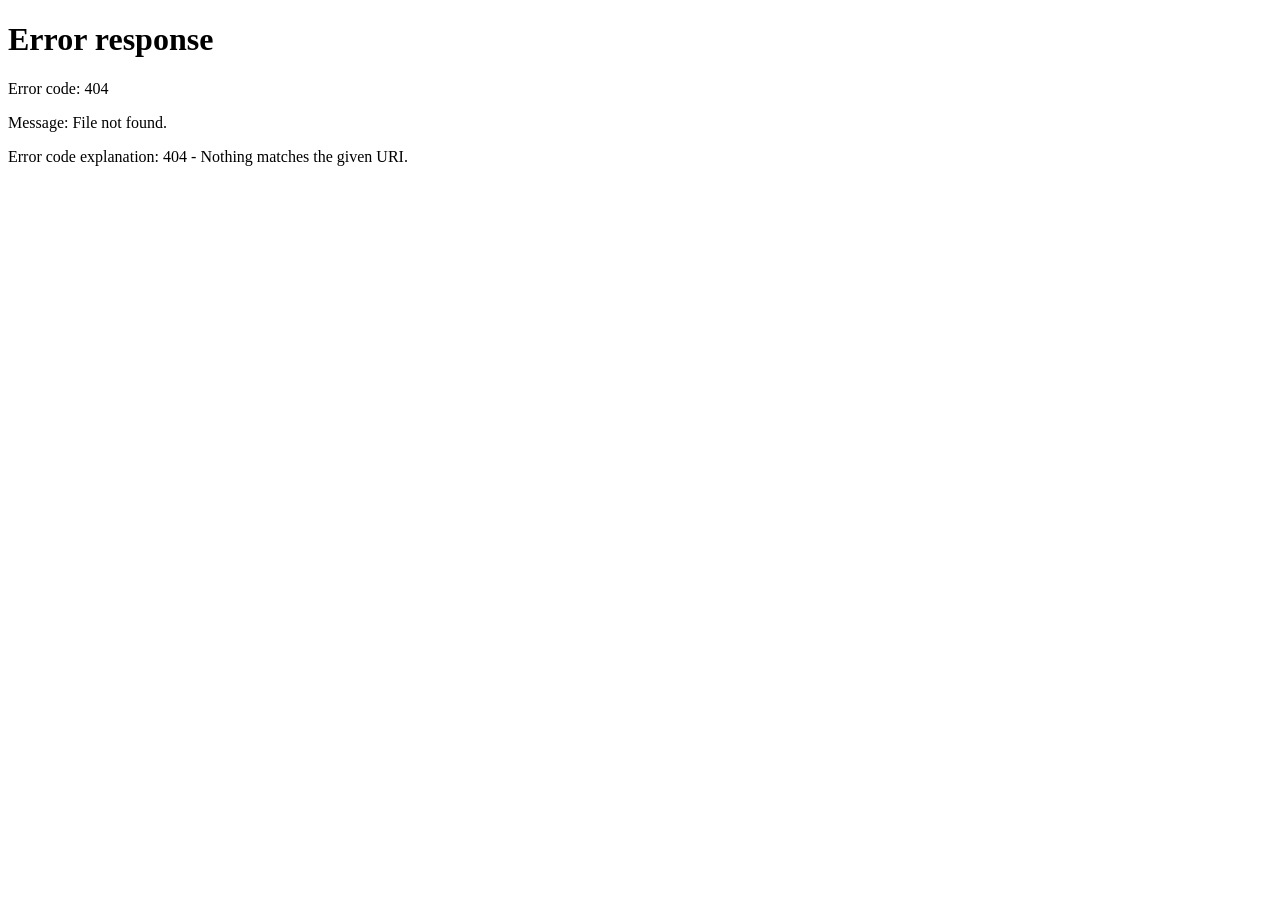
==== commit 9af729f6: "Clean lowercase URLs: flat extensionless slugs Serve every page at a clean path under /portfolio/:  " ====
--- a/About.dc.html
+++ b/About.dc.html
@@ -1,787 +1,14 @@
-<!DOCTYPE html>
-<html>
+<!doctype html>
+<html lang="en">
 <head>
 <meta charset="utf-8">
 <meta name="viewport" content="width=device-width, initial-scale=1">
-<script src="./support.js"></script>
+<title>About — Daniel Pazmiño</title>
+<meta name="robots" content="noindex">
+<meta http-equiv="refresh" content="0; url=about">
+<script>location.replace('about' + location.search + location.hash);</script>
 </head>
-<body>
-<x-dc>
-<helmet>
-<link rel="preconnect" href="https://fonts.googleapis.com">
-<link rel="preconnect" href="https://fonts.gstatic.com" crossorigin="">
-<link href="https://fonts.googleapis.com/css2?family=Schibsted+Grotesk:wght@400;500;600&amp;family=Caveat:wght@500;600&amp;family=Kalnia:wght@400;500&amp;family=DM+Mono:wght@400;500&amp;display=swap" rel="stylesheet">
-<style>
-  body { margin: 0; background: #F2F1EC; font-family: 'Schibsted Grotesk', system-ui, sans-serif; -webkit-font-smoothing: antialiased; }
-  a { color: inherit; text-decoration: none; }
-  a:hover { color: inherit; opacity: .72; }
-  @keyframes pulse { 0%, 100% { opacity: 1; transform: scale(1); } 50% { opacity: .35; transform: scale(.8); } }
-</style>
-</helmet>
-
-<div data-theme-root="" style="min-height: 100vh; background: var(--pg, #F2F1EC); color: var(--ink, #14130E); font-family: 'Schibsted Grotesk', system-ui, sans-serif;">
-
-  <div style="position: sticky; top: 0; z-index: 30; height: 3px; background: rgba(var(--inkrgb, 20,19,14),.08);"><div data-progress-bar="" style="height: 100%; width: 0%; background: var(--acc, #1B3BD8);"></div></div>
-
-  <div style="max-width: 1280px; margin: 0 auto; padding: 0 clamp(32px, 5vw, 60px);">
-    <div style="display: flex; align-items: center; justify-content: space-between; padding: 24px 0; flex-wrap: wrap; gap: 12px;">
-      <a href="Homepage.dc.html" style="display: inline-flex; align-items: baseline; padding: 8px 0; font-size: clamp(22px, 2.2vw, 28px); font-weight: 600; letter-spacing: -.055em; line-height: 1;">
-        <span>dapc</span><span style="color: var(--acc, #1B3BD8);">.</span>
-      </a>
-      <nav style="display: flex; align-items: center; gap: clamp(16px, 2.2vw, 32px); flex-wrap: wrap; row-gap: 8px; font-size: 16px; color: rgba(var(--inkrgb, 20,19,14),.66);">
-        <a href="Homepage.dc.html" style="padding: 12px 0; transition: color .18s ease;" style-hover="color: var(--acc, #1B3BD8);">Home</a>
-        <a href="Homepage.dc.html" style="padding: 12px 0; transition: color .18s ease;" style-hover="color: var(--acc, #1B3BD8);">Work</a>
-        <a href="About.dc.html" style="padding: 12px 0; color: var(--ink, #14130E);">About</a>
-
-        <div data-prefs="" style="position: relative;">
-          <button data-prefs-btn="" aria-label="Language and theme" aria-expanded="false" style="display: inline-flex; align-items: center; gap: 8px; padding: 12px 16px; border: 1px solid rgba(var(--inkrgb, 20,19,14),.2); border-radius: 999px; background: transparent; color: inherit; font: 500 12px/1 'DM Mono', monospace; letter-spacing: .04em; cursor: pointer; transition: border-color .2s ease;">
-            <svg viewBox="0 0 24 24" width="13" height="13" fill="none" stroke="currentColor" aria-hidden="true" style="display: block; flex: 0 0 auto; stroke-width: 1.75; stroke-linecap: round; stroke-linejoin: round;"><circle cx="12" cy="12" r="10"></circle><path d="M2 12h20"></path><path d="M12 2a14.5 14.5 0 0 0 0 20 14.5 14.5 0 0 0 0-20"></path></svg><span data-prefs-lang="">EN</span>
-            <span style="width: 1px; height: 13px; background: rgba(var(--inkrgb, 20,19,14),.2);"></span>
-            <svg viewBox="0 0 24 24" width="14" height="14" fill="none" stroke="currentColor" aria-hidden="true" style="display: block; flex: 0 0 auto; stroke-width: 1.6; stroke-linecap: round; stroke-linejoin: round;"><circle cx="12" cy="12" r="10"></circle><path d="M12 18a6 6 0 0 0 0-12v12z" fill="currentColor" stroke="none"></path></svg>
-          </button>
-          <div data-prefs-panel="" style="position: absolute; top: calc(100% + 12px); right: 0; width: 236px; padding: 20px; border-radius: 16px; border: 1px solid rgba(var(--inkrgb, 20,19,14),.14); background: var(--pg, #F2F1EC); box-shadow: 0 22px 48px rgba(0,0,0,.18); opacity: 0; visibility: hidden; transform: translateY(-6px); transition: opacity .2s ease, transform .2s ease, visibility .2s; z-index: 40; display: flex; flex-direction: column; gap: 16px; text-align: left;">
-            <div>
-              <div style="font: 400 12px/1 'DM Mono', monospace; letter-spacing: .14em; text-transform: uppercase; color: rgba(var(--inkrgb, 20,19,14),.66); margin-bottom: 8px;">Language</div>
-              <div style="display: grid; grid-template-columns: 1fr 1fr; gap: 2px; padding: 4px; border-radius: 999px; border: 1px solid rgba(var(--inkrgb, 20,19,14),.14);">
-                <button data-lang-btn="en" style="padding: 12px 0; border: 0; border-radius: 999px; background: transparent; color: rgba(var(--inkrgb, 20,19,14),.66); font: 500 12px/1 'DM Mono', monospace; letter-spacing: .03em; cursor: pointer;">English</button>
-                <button data-lang-btn="es" style="padding: 12px 0; border: 0; border-radius: 999px; background: transparent; color: rgba(var(--inkrgb, 20,19,14),.66); font: 500 12px/1 'DM Mono', monospace; letter-spacing: .03em; cursor: pointer;">Español</button>
-              </div>
-            </div>
-            <div>
-              <div style="font: 400 12px/1 'DM Mono', monospace; letter-spacing: .14em; text-transform: uppercase; color: rgba(var(--inkrgb, 20,19,14),.66); margin-bottom: 8px;">Theme</div>
-              <div style="display: grid; grid-template-columns: 1fr 1fr; gap: 2px; padding: 4px; border-radius: 999px; border: 1px solid rgba(var(--inkrgb, 20,19,14),.14);">
-                <button data-theme-btn="light" style="padding: 12px 0; border: 0; border-radius: 999px; background: transparent; color: rgba(var(--inkrgb, 20,19,14),.66); font: 500 12px/1 'DM Mono', monospace; letter-spacing: .03em; cursor: pointer; display: inline-flex; align-items: center; justify-content: center; gap: 6px;"><svg viewBox="0 0 24 24" width="13" height="13" fill="none" stroke="currentColor" aria-hidden="true" style="display: block; flex: 0 0 auto; stroke-width: 1.6; stroke-linecap: round; stroke-linejoin: round;"><circle cx="12" cy="12" r="4"></circle><path d="M12 2v2"></path><path d="M12 20v2"></path><path d="m4.93 4.93 1.41 1.41"></path><path d="m17.66 17.66 1.41 1.41"></path><path d="M2 12h2"></path><path d="M20 12h2"></path><path d="m6.34 17.66-1.41 1.41"></path><path d="m19.07 4.93-1.41 1.41"></path></svg>Light</button>
-                <button data-theme-btn="dark" style="padding: 12px 0; border: 0; border-radius: 999px; background: transparent; color: rgba(var(--inkrgb, 20,19,14),.66); font: 500 12px/1 'DM Mono', monospace; letter-spacing: .03em; cursor: pointer; display: inline-flex; align-items: center; justify-content: center; gap: 6px;"><svg viewBox="0 0 24 24" width="13" height="13" fill="none" stroke="currentColor" aria-hidden="true" style="display: block; flex: 0 0 auto; stroke-width: 1.6; stroke-linecap: round; stroke-linejoin: round;"><path d="M12 3a6 6 0 0 0 9 9 9 9 0 1 1-9-9"></path></svg>Dark</button>
-              </div>
-            </div>
-          </div>
-        </div>
-        <a href="mailto:daniel.pazmino.c@gmail.com" style="display: inline-flex; align-items: center; gap: 8px; padding: 12px 20px; border-radius: 999px; border: 1px solid rgba(var(--inkrgb, 20,19,14),.2); color: var(--ink, #14130E); font-size: 16px; transition: background .2s ease, color .2s ease, border-color .2s ease;" style-hover="background: var(--ink, #14130E); color: var(--pg, #F2F1EC); border-color: var(--ink, #14130E);">Let's talk <svg viewBox="0 0 24 24" width="14" height="14" fill="none" stroke="currentColor" aria-hidden="true" style="display: block; flex: 0 0 auto; stroke-width: 1.75; stroke-linecap: round; stroke-linejoin: round;"><path d="M7 17 17 7"></path><path d="M7 7h10v10"></path></svg></a>
-      </nav>
-    </div>
-
-    <div style="position: sticky; top: 3px; z-index: 20; background: var(--pg, #F2F1EC); border-bottom: 1px solid rgba(var(--inkrgb, 20,19,14),.14);">
-      <div style="display: flex; align-items: center; gap: 28px; height: 52px; font: 400 12px/1 'DM Mono', monospace; overflow-x: auto; white-space: nowrap; scrollbar-width: none; letter-spacing: .08em; text-transform: uppercase;">
-        <span style="color: rgba(var(--inkrgb, 20,19,14),.66);">Sections</span>
-        <a href="#story" data-chapter-link="story" style="padding: 12px 0; color: rgba(var(--inkrgb, 20,19,14),.66); transition: color .2s ease;">Story</a>
-        <a href="#experience" data-chapter-link="experience" style="padding: 12px 0; color: rgba(var(--inkrgb, 20,19,14),.66); transition: color .2s ease;">Experience</a>
-        <a href="#skills" data-chapter-link="skills" style="padding: 12px 0; color: rgba(var(--inkrgb, 20,19,14),.66); transition: color .2s ease;">Skills</a>
-        <a href="#education" data-chapter-link="education" style="padding: 12px 0; color: rgba(var(--inkrgb, 20,19,14),.66); transition: color .2s ease;">Education</a>
-        <a href="#offclock" data-chapter-link="offclock" style="padding: 12px 0; color: rgba(var(--inkrgb, 20,19,14),.66); transition: color .2s ease;">Off the clock</a>
-        <a href="#now" data-chapter-link="now" style="padding: 12px 0; color: rgba(var(--inkrgb, 20,19,14),.66); transition: color .2s ease;">Right now</a>
-      </div>
-    </div>
-
-    <div style="padding: clamp(20px, 5vw, 40px) 0 0;">
-      <div data-reveal="" style="opacity: 0; transform: translateY(20px); transition: opacity .9s cubic-bezier(.2,.7,.2,1), transform .9s cubic-bezier(.2,.7,.2,1); display: flex; align-items: center; gap: 12px; font: 400 12px/1 'DM Mono', monospace; letter-spacing: .14em; text-transform: uppercase; color: rgba(var(--inkrgb, 20,19,14),.66);"><span style="width: 22px; height: 1px; background: rgba(var(--inkrgb, 20,19,14),.35);"></span>About</div>
-
-      <h1 data-reveal="" data-reveal-delay="80" style="opacity: 0; transform: translateY(20px); transition: opacity .9s cubic-bezier(.2,.7,.2,1), transform .9s cubic-bezier(.2,.7,.2,1); margin: 24px 0 0; font-size: clamp(34px, 6vw, 62px); font-weight: 500; line-height: 1.06; letter-spacing: -.034em; text-wrap: pretty; max-width: 1020px;">I design software that gets out of the way, and collect things I can <span style="font-family: var(--accent-face, 'Caveat', cursive); font-style: var(--accent-style, normal); font-size: var(--accent-size, 1em); line-height: var(--accent-lh, 1); font-weight: 400; color: var(--acc, #1B3BD8);">hold in my hands</span></h1>
-
-      <p data-reveal="" data-reveal-delay="140" style="opacity: 0; transform: translateY(20px); transition: opacity .9s cubic-bezier(.2,.7,.2,1), transform .9s cubic-bezier(.2,.7,.2,1); margin: 28px 0 0; max-width: 660px; font-size: clamp(16px, 1.8vw, 20px); line-height: 1.6; color: rgba(var(--inkrgb, 20,19,14),.66); text-wrap: pretty;">Hello there, I'm Daniel Pazmiño; a product designer based in Quito, Ecuador. I have six years of experience in design, and four of them I have spent shaping the UX and UI of products people use.</p>
-
-      <div data-reveal="" data-reveal-delay="180" style="opacity: 0; transform: translateY(20px); transition: opacity .9s cubic-bezier(.2,.7,.2,1), transform .9s cubic-bezier(.2,.7,.2,1); display: flex; flex-wrap: wrap; align-items: center; gap: 12px; margin-top: 36px;">
-        <a href="uploads/CV%20DAPC%202025.pdf" target="_blank" rel="noopener" data-magnetic="" style="display: inline-flex; align-items: center; gap: 12px; padding: 16px 28px; border: 1px solid var(--ink, #14130E); border-radius: 999px; background: var(--ink, #14130E); color: var(--pg, #F2F1EC); font-size: 16px; font-weight: 500; transition: background .2s ease, border-color .2s ease;" style-hover="background: var(--acc, #1B3BD8); border-color: var(--acc, #1B3BD8);">Download PDF <svg viewBox="0 0 24 24" width="15" height="15" fill="none" stroke="currentColor" aria-hidden="true" style="display: block; flex: 0 0 auto; stroke-width: 1.75; stroke-linecap: round; stroke-linejoin: round;"><path d="M21 15v4a2 2 0 0 1-2 2H5a2 2 0 0 1-2-2v-4"></path><path d="m7 10 5 5 5-5"></path><path d="M12 15V3"></path></svg></a>
-        <button data-copy="daniel.pazmino.c@gmail.com" style="display: inline-flex; align-items: center; gap: 12px; padding: 16px 28px; border: 1px solid rgba(var(--inkrgb, 20,19,14),.2); border-radius: 999px; background: transparent; color: inherit; font: 400 14px/1 'DM Mono', monospace; cursor: pointer; transition: border-color .2s ease;" style-hover="border-color: var(--ink, #14130E);"><span data-copy-label="">daniel.pazmino.c@gmail.com</span> <span style="font-size: 12px; opacity: .55;">copy</span></button>
-        <span data-available="" style="display: inline-flex; align-items: center; gap: 8px; padding: 12px 20px; border-radius: 999px; background: rgba(var(--accrgb, 27,59,216),.08); font: 400 12px/1 'DM Mono', monospace; letter-spacing: .06em; text-transform: uppercase; color: var(--acc, #1B3BD8);"><span style="width: 7px; height: 7px; border-radius: 999px; background: currentColor; animation: pulse 2.4s ease-in-out infinite;"></span>Open to new work</span>
-      </div>
-
-      <div data-reveal="" data-reveal-delay="200" style="opacity: 0; transform: translateY(20px); transition: opacity .9s cubic-bezier(.2,.7,.2,1), transform .9s cubic-bezier(.2,.7,.2,1); display: grid; grid-template-columns: repeat(auto-fit, minmax(min(100%, 150px), 1fr)); gap: 1px; margin-top: clamp(28px, 5vw, 52px); background: rgba(var(--inkrgb, 20,19,14),.14); border: 1px solid rgba(var(--inkrgb, 20,19,14),.14); border-radius: 14px; overflow: hidden;">
-        <div data-metric="" style="padding: 32px 28px; background: var(--pg, #F2F1EC); transition: background-color .3s ease;">
-          <div data-count="6+" style="font-size: clamp(28px, 4.2vw, 44px); font-weight: 500; letter-spacing: -.035em; line-height: 1;">6+</div>
-          <div style="margin-top: 12px; font: 400 12px/1.4 'DM Mono', monospace; letter-spacing: .1em; text-transform: uppercase; color: rgba(var(--inkrgb, 20,19,14),.66);">Years in design</div>
-        </div>
-        <div data-metric="" style="padding: 32px 28px; background: var(--pg, #F2F1EC); transition: background-color .3s ease;">
-          <div data-count="4+" style="font-size: clamp(28px, 4.2vw, 44px); font-weight: 500; letter-spacing: -.035em; line-height: 1;">4+</div>
-          <div style="margin-top: 12px; font: 400 12px/1.4 'DM Mono', monospace; letter-spacing: .1em; text-transform: uppercase; color: rgba(var(--inkrgb, 20,19,14),.66);">Years in UX &amp; UI</div>
-        </div>
-        <div data-metric="" style="padding: 32px 28px; background: var(--pg, #F2F1EC); transition: background-color .3s ease;">
-          <div data-count="3" style="font-size: clamp(28px, 4.2vw, 44px); font-weight: 500; letter-spacing: -.035em; line-height: 1;">3</div>
-          <div style="margin-top: 12px; font: 400 12px/1.4 'DM Mono', monospace; letter-spacing: .1em; text-transform: uppercase; color: rgba(var(--inkrgb, 20,19,14),.66);">Teams worked with</div>
-        </div>
-        <div data-metric="" style="padding: 32px 28px; background: var(--pg, #F2F1EC); transition: background-color .3s ease;">
-          <div data-count="4" style="font-size: clamp(28px, 4.2vw, 44px); font-weight: 500; letter-spacing: -.035em; line-height: 1;">4</div>
-          <div style="margin-top: 12px; font: 400 12px/1.4 'DM Mono', monospace; letter-spacing: .1em; text-transform: uppercase; color: rgba(var(--inkrgb, 20,19,14),.66);">IxDF certifications</div>
-        </div>
-      </div>
-    </div>
-
-    <section style="padding: clamp(56px, 8vw, 96px) 0 0;">
-      <div data-reveal="" style="opacity: 0; transform: translateY(20px); transition: opacity .9s cubic-bezier(.2,.7,.2,1), transform .9s cubic-bezier(.2,.7,.2,1); display: flex; flex-wrap: wrap; gap: clamp(32px, 5vw, 64px); align-items: start;">
-        <div data-parallax="0.015" style="flex: 1 1 440px; max-width: 440px; min-width: 0; position: relative; width: 100%; padding: 0 16px 16px 0;">
-          <div aria-hidden="true" style="position: absolute; left: 24px; top: 22px; right: 0; bottom: 0; border: 1px solid var(--acc, #1B3BD8); border-radius: 18px;"></div>
-          <div style="position: relative; width: 100%; aspect-ratio: 4/5; border-radius: 18px; overflow: hidden; background: var(--ph, #E5E2D8); box-shadow: 0 20px 44px var(--shadow, rgba(20,19,14,.18)); transform: rotate(1.6deg); transition: transform .55s cubic-bezier(.2,.7,.2,1);" style-hover="transform: rotate(0deg) scale(1.012);">
-            <img src="assets/daniel-portrait.jpg" alt="Daniel Pazmiño" style="display: block; width: 100%; height: 100%; object-fit: cover; object-position: 50% 24%;">
-            <span style="position: absolute; left: 16px; bottom: 16px; padding: 8px 16px 10px; border-radius: 999px; background: rgba(20,19,14,.55); color: #F2F1EC; font: 400 20px/1 'Caveat', cursive; letter-spacing: .01em; backdrop-filter: blur(6px);">that's me, at home in Quito :)</span>
-          </div>
-
-        </div>
-        <div style="flex: 999 1 360px; min-width: 0; max-width: 640px;">
-          <div style="font: 400 12px/1 'DM Mono', monospace; letter-spacing: .14em; text-transform: uppercase; color: rgba(var(--inkrgb, 20,19,14),.66);" id="story">01 · How I got here</div>
-          <h2 style="margin: 16px 0 0; font-size: clamp(24px, 3.4vw, 34px); font-weight: 500; line-height: 1.1; letter-spacing: -.028em; text-wrap: pretty;">From multimedia to product</h2>
-          <p style="margin: 28px 0 0; font-size: clamp(16px, 1.8vw, 20px); line-height: 1.64; text-wrap: pretty;">I studied Multimedia and Audiovisual Production at Universidad de las Américas in Quito. That is a long way of saying I learned to tell stories with images, sound, and timing before I ever learned to design an interface.</p>
-          <p style="margin: 20px 0 0; font-size: clamp(16px, 1.8vw, 20px); line-height: 1.68; color: rgba(var(--inkrgb, 20,19,14),.66); text-wrap: pretty;">That background still shapes how I work. I think about pacing, about what someone notices first, and about the moment a screen either earns trust or quietly loses it. Six years in, the job is still what it was back then: removing noise until the point becomes obvious.</p>
-          <p style="margin: 20px 0 0; font-size: clamp(16px, 1.8vw, 20px); line-height: 1.68; color: rgba(var(--inkrgb, 20,19,14),.66); text-wrap: pretty;">I like research that changes my mind and critique that gets specific; mostly I like building alongside people who care about the small details as much as the big decisions.</p>
-        </div>
-      </div>
-    </section>
-
-    <section style="padding: clamp(56px, 8vw, 96px) 0 0;">
-      <div data-reveal="" style="opacity: 0; transform: translateY(20px); transition: opacity .9s cubic-bezier(.2,.7,.2,1), transform .9s cubic-bezier(.2,.7,.2,1); display: flex; flex-wrap: wrap; align-items: baseline; justify-content: space-between; gap: 12px 32px; padding-bottom: 24px;">
-        <div id="experience" style="font: 400 12px/1 'DM Mono', monospace; letter-spacing: .14em; text-transform: uppercase; color: rgba(var(--inkrgb, 20,19,14),.66); scroll-margin-top: 80px;">02 · Experience</div>
-        <h2 style="margin: 0; font-size: clamp(24px, 3.4vw, 34px); font-weight: 500; line-height: 1.1; letter-spacing: -.028em;">Where I've been useful</h2>
-      </div>
-      <div data-reveal="" data-reveal-delay="60" style="opacity: 0; transform: translateY(20px); transition: opacity .9s cubic-bezier(.2,.7,.2,1), transform .9s cubic-bezier(.2,.7,.2,1); display: flex; flex-direction: column;">
-        <div data-result-row="" style="display: flex; flex-wrap: wrap; gap: clamp(28px, 5vw, 56px); padding: 40px 16px; margin: 0 -16px; border-radius: 12px; border-top: 1px solid rgba(var(--inkrgb, 20,19,14),.14); transition: background-color .3s ease;">
-          <div style="flex: 1 1 320px; min-width: 0;">
-            <div style="font: 400 12px/1 'DM Mono', monospace; letter-spacing: .1em; text-transform: uppercase; color: var(--acc, #1B3BD8);">Jun 2022 — Present</div>
-            <h3 style="margin: 16px 0 0; font-size: clamp(20px, 2.4vw, 26px); font-weight: 500; letter-spacing: -.024em; line-height: 1.15;">Stack Builders</h3>
-            <div style="margin-top: 8px; font-size: 16px; color: rgba(var(--inkrgb, 20,19,14),.66);">UI/UX Designer · Quito, EC</div>
-          </div>
-          <div style="flex: 999 1 360px; min-width: 0;">
-            <p style="margin: 0 0 24px; font-size: clamp(16px, 1.8vw, 20px); line-height: 1.55; letter-spacing: -.012em; text-wrap: pretty;">The only designer across internal tools and client software, so the work runs from first sketch to shipped release.</p>
-            <div style="display: flex; flex-direction: column; gap: 16px;"><div style="display: grid; grid-template-columns: 20px 1fr; gap: 16px; align-items: baseline;"><span style="font: 400 12px/1.6 'DM Mono', monospace; color: rgba(var(--inkrgb, 20,19,14),.66);">01</span><span style="font-size: 16px; line-height: 1.6; color: rgba(var(--inkrgb, 20,19,14),.66);">Lead the design of interfaces for internal and client-facing products, keeping the experience coherent from onboarding to edge case.</span></div><div style="display: grid; grid-template-columns: 20px 1fr; gap: 16px; align-items: baseline;"><span style="font: 400 12px/1.6 'DM Mono', monospace; color: rgba(var(--inkrgb, 20,19,14),.66);">02</span><span style="font-size: 16px; line-height: 1.6; color: rgba(var(--inkrgb, 20,19,14),.66);">Run usability testing and design audits, then turn what I find into changes the team can actually ship.</span></div><div style="display: grid; grid-template-columns: 20px 1fr; gap: 16px; align-items: baseline;"><span style="font: 400 12px/1.6 'DM Mono', monospace; color: rgba(var(--inkrgb, 20,19,14),.66);">03</span><span style="font-size: 16px; line-height: 1.6; color: rgba(var(--inkrgb, 20,19,14),.66);">Work daily with engineers, product managers, and stakeholders so business goals arrive as user-centered decisions, not handoff documents.</span></div><div style="display: grid; grid-template-columns: 20px 1fr; gap: 16px; align-items: baseline;"><span style="font: 400 12px/1.6 'DM Mono', monospace; color: rgba(var(--inkrgb, 20,19,14),.66);">04</span><span style="font-size: 16px; line-height: 1.6; color: rgba(var(--inkrgb, 20,19,14),.66);">Built and maintain the design system and component library that keeps products consistent and development fast.</span></div></div>
-          </div>
-        </div>
-        <div data-result-row="" style="display: flex; flex-wrap: wrap; gap: clamp(28px, 5vw, 56px); padding: 40px 16px; margin: 0 -16px; border-radius: 12px; border-top: 1px solid rgba(var(--inkrgb, 20,19,14),.14); transition: background-color .3s ease;">
-          <div style="flex: 1 1 320px; min-width: 0;">
-            <div style="font: 400 12px/1 'DM Mono', monospace; letter-spacing: .1em; text-transform: uppercase; color: rgba(var(--inkrgb, 20,19,14),.66);">May 2024 — Aug 2024</div>
-            <h3 style="margin: 16px 0 0; font-size: clamp(20px, 2.4vw, 26px); font-weight: 500; letter-spacing: -.024em; line-height: 1.15;">Solvit</h3>
-            <div style="margin-top: 8px; font-size: 16px; color: rgba(var(--inkrgb, 20,19,14),.66);">UI/UX Consultant · Freelance</div>
-          </div>
-          <div style="flex: 999 1 360px; min-width: 0;">
-            <p style="margin: 0 0 24px; font-size: clamp(16px, 1.8vw, 20px); line-height: 1.55; letter-spacing: -.012em; text-wrap: pretty;">Brought in to fix a mobile app that worked but frustrated the people using it.</p>
-            <div style="display: flex; flex-direction: column; gap: 16px;"><div style="display: grid; grid-template-columns: 20px 1fr; gap: 16px; align-items: baseline;"><span style="font: 400 12px/1.6 'DM Mono', monospace; color: rgba(var(--inkrgb, 20,19,14),.66);">01</span><span style="font-size: 16px; line-height: 1.6; color: rgba(var(--inkrgb, 20,19,14),.66);">Ran an in-depth UX/UI audit and named the usability problems holding the product back.</span></div><div style="display: grid; grid-template-columns: 20px 1fr; gap: 16px; align-items: baseline;"><span style="font: 400 12px/1.6 'DM Mono', monospace; color: rgba(var(--inkrgb, 20,19,14),.66);">02</span><span style="font-size: 16px; line-height: 1.6; color: rgba(var(--inkrgb, 20,19,14),.66);">Led the full redesign: new flows, a cleaner interface, and a smoother path through the core task.</span></div><div style="display: grid; grid-template-columns: 20px 1fr; gap: 16px; align-items: baseline;"><span style="font: 400 12px/1.6 'DM Mono', monospace; color: rgba(var(--inkrgb, 20,19,14),.66);">03</span><span style="font-size: 16px; line-height: 1.6; color: rgba(var(--inkrgb, 20,19,14),.66);">Rebuilt the visual layer around the brand identity so the app finally looked like the company behind it.</span></div></div>
-          </div>
-        </div>
-        <div data-result-row="" style="display: flex; flex-wrap: wrap; gap: clamp(28px, 5vw, 56px); padding: 40px 16px; margin: 0 -16px; border-radius: 12px; border-top: 1px solid rgba(var(--inkrgb, 20,19,14),.14); border-bottom: 1px solid rgba(var(--inkrgb, 20,19,14),.14); transition: background-color .3s ease;">
-          <div style="flex: 1 1 320px; min-width: 0;">
-            <div style="font: 400 12px/1 'DM Mono', monospace; letter-spacing: .1em; text-transform: uppercase; color: rgba(var(--inkrgb, 20,19,14),.66);">Feb 2021 — May 2022</div>
-            <h3 style="margin: 16px 0 0; font-size: clamp(20px, 2.4vw, 26px); font-weight: 500; letter-spacing: -.024em; line-height: 1.15;">Universidad Internacional del Ecuador</h3>
-            <div style="margin-top: 8px; font-size: 16px; color: rgba(var(--inkrgb, 20,19,14),.66);">Visual Designer · Quito, EC</div>
-          </div>
-          <div style="flex: 999 1 360px; min-width: 0;">
-            <p style="margin: 0 0 24px; font-size: clamp(16px, 1.8vw, 20px); line-height: 1.55; letter-spacing: -.012em; text-wrap: pretty;">Where the craft got fast: visual and brand work across the university's campaigns and communications.</p>
-            <div style="display: flex; flex-direction: column; gap: 16px;"><div style="display: grid; grid-template-columns: 20px 1fr; gap: 16px; align-items: baseline;"><span style="font: 400 12px/1.6 'DM Mono', monospace; color: rgba(var(--inkrgb, 20,19,14),.66);">01</span><span style="font-size: 16px; line-height: 1.6; color: rgba(var(--inkrgb, 20,19,14),.66);">Designed campaign and communication pieces across print and digital, on a real publishing cadence.</span></div><div style="display: grid; grid-template-columns: 20px 1fr; gap: 16px; align-items: baseline;"><span style="font: 400 12px/1.6 'DM Mono', monospace; color: rgba(var(--inkrgb, 20,19,14),.66);">02</span><span style="font-size: 16px; line-height: 1.6; color: rgba(var(--inkrgb, 20,19,14),.66);">Held the brand together across departments that each wanted something slightly different.</span></div></div>
-          </div>
-        </div>
-      </div>
-    </section>
-
-    <section style="padding: clamp(56px, 8vw, 96px) 0 0;">
-      <div data-reveal="" style="opacity: 0; transform: translateY(20px); transition: opacity .9s cubic-bezier(.2,.7,.2,1), transform .9s cubic-bezier(.2,.7,.2,1); display: flex; flex-wrap: wrap; gap: clamp(32px, 5vw, 60px); align-items: start;">
-        <div style="flex: 1 1 340px; min-width: 0;">
-          <div id="skills" style="font: 400 12px/1 'DM Mono', monospace; letter-spacing: .14em; text-transform: uppercase; color: rgba(var(--inkrgb, 20,19,14),.66); scroll-margin-top: 80px;">03 · What I bring</div>
-          <h2 style="margin: 16px 0 0; font-size: clamp(24px, 3.4vw, 34px); font-weight: 500; line-height: 1.1; letter-spacing: -.028em; text-wrap: pretty;">Skills, and the <span style="font-family: var(--accent-face, 'Caveat', cursive); font-style: var(--accent-style, normal); font-size: var(--accent-size, 1em); line-height: var(--accent-lh, 1); font-weight: 400; color: var(--acc, #1B3BD8);">tools I reach for</span></h2>
-          <p style="margin: 24px 0 0; font-size: clamp(16px, 1.8vw, 20px); line-height: 1.64; color: rgba(var(--inkrgb, 20,19,14),.66); text-wrap: pretty;">Research and interface craft in the same pair of hands, plus enough systems thinking to keep a product consistent as it grows.</p>
-          <div style="display: flex; flex-wrap: wrap; gap: 8px; margin-top: 28px;"><span data-chip="" style="padding: 8px 16px; border-radius: 999px; background: rgba(var(--inkrgb, 20,19,14),.05); font: 400 12px/1 'DM Mono', monospace; color: rgba(var(--inkrgb, 20,19,14),.66); transition: background-color .25s ease, color .25s ease;">Figma</span><span data-chip="" style="padding: 8px 16px; border-radius: 999px; background: rgba(var(--inkrgb, 20,19,14),.05); font: 400 12px/1 'DM Mono', monospace; color: rgba(var(--inkrgb, 20,19,14),.66); transition: background-color .25s ease, color .25s ease;">Adobe Creative Suite</span><span data-chip="" style="padding: 8px 16px; border-radius: 999px; background: rgba(var(--inkrgb, 20,19,14),.05); font: 400 12px/1 'DM Mono', monospace; color: rgba(var(--inkrgb, 20,19,14),.66); transition: background-color .25s ease, color .25s ease;">UserTesting</span><span data-chip="" style="padding: 8px 16px; border-radius: 999px; background: rgba(var(--inkrgb, 20,19,14),.05); font: 400 12px/1 'DM Mono', monospace; color: rgba(var(--inkrgb, 20,19,14),.66); transition: background-color .25s ease, color .25s ease;">Jira</span></div>
-        </div>
-        <div style="flex: 999 1 360px; min-width: 0; display: flex; flex-direction: column;">
-            <div data-result-row="" style="display: grid; grid-template-columns: 24px 1fr; gap: 16px; align-items: baseline; padding: 20px 16px; margin: 0 -16px; border-radius: 10px; border-top: 1px solid rgba(var(--inkrgb, 20,19,14),.14); transition: background-color .3s ease;"><span style="font: 400 12px/1.5 'DM Mono', monospace; color: rgba(var(--inkrgb, 20,19,14),.66);">A</span><span style="font-size: 16px; line-height: 1.5;">UI/UX design driven by user-centered methodologies</span></div>
-            <div data-result-row="" style="display: grid; grid-template-columns: 24px 1fr; gap: 16px; align-items: baseline; padding: 20px 16px; margin: 0 -16px; border-radius: 10px; border-top: 1px solid rgba(var(--inkrgb, 20,19,14),.14); transition: background-color .3s ease;"><span style="font: 400 12px/1.5 'DM Mono', monospace; color: rgba(var(--inkrgb, 20,19,14),.66);">B</span><span style="font-size: 16px; line-height: 1.5;">Wireframing, prototyping, and usability testing</span></div>
-            <div data-result-row="" style="display: grid; grid-template-columns: 24px 1fr; gap: 16px; align-items: baseline; padding: 20px 16px; margin: 0 -16px; border-radius: 10px; border-top: 1px solid rgba(var(--inkrgb, 20,19,14),.14); transition: background-color .3s ease;"><span style="font: 400 12px/1.5 'DM Mono', monospace; color: rgba(var(--inkrgb, 20,19,14),.66);">C</span><span style="font-size: 16px; line-height: 1.5;">Design audits and UX/UI improvements on live products</span></div>
-            <div data-result-row="" style="display: grid; grid-template-columns: 24px 1fr; gap: 16px; align-items: baseline; padding: 20px 16px; margin: 0 -16px; border-radius: 10px; border-top: 1px solid rgba(var(--inkrgb, 20,19,14),.14); transition: background-color .3s ease;"><span style="font: 400 12px/1.5 'DM Mono', monospace; color: rgba(var(--inkrgb, 20,19,14),.66);">D</span><span style="font-size: 16px; line-height: 1.5;">Design systems and component libraries built to scale</span></div>
-            <div data-result-row="" style="display: grid; grid-template-columns: 24px 1fr; gap: 16px; align-items: baseline; padding: 20px 16px; margin: 0 -16px; border-radius: 10px; border-top: 1px solid rgba(var(--inkrgb, 20,19,14),.14); transition: background-color .3s ease;"><span style="font: 400 12px/1.5 'DM Mono', monospace; color: rgba(var(--inkrgb, 20,19,14),.66);">E</span><span style="font-size: 16px; line-height: 1.5;">Visual design and branding</span></div>
-            <div data-result-row="" style="display: grid; grid-template-columns: 24px 1fr; gap: 16px; align-items: baseline; padding: 20px 16px; margin: 0 -16px; border-radius: 10px; border-top: 1px solid rgba(var(--inkrgb, 20,19,14),.14); border-bottom: 1px solid rgba(var(--inkrgb, 20,19,14),.14); transition: background-color .3s ease;"><span style="font: 400 12px/1.5 'DM Mono', monospace; color: rgba(var(--inkrgb, 20,19,14),.66);">F</span><span style="font-size: 16px; line-height: 1.5;">Collaboration, clear communication, and problem-solving</span></div>
-        </div>
-      </div>
-    </section>
-
-    <section style="padding: clamp(56px, 8vw, 96px) 0 0;">
-      <div data-reveal="" style="opacity: 0; transform: translateY(20px); transition: opacity .9s cubic-bezier(.2,.7,.2,1), transform .9s cubic-bezier(.2,.7,.2,1); display: flex; flex-wrap: wrap; gap: clamp(32px, 5vw, 60px); align-items: start;">
-        <div style="flex: 1 1 340px; min-width: 0;">
-          <div id="education" style="font: 400 12px/1 'DM Mono', monospace; letter-spacing: .14em; text-transform: uppercase; color: rgba(var(--inkrgb, 20,19,14),.66); scroll-margin-top: 80px;">04 · Education</div>
-          <h2 style="margin: 16px 0 0; font-size: clamp(24px, 3.4vw, 34px); font-weight: 500; line-height: 1.1; letter-spacing: -.028em; text-wrap: pretty;">Where the thinking came from</h2>
-        </div>
-        <div style="flex: 999 1 360px; min-width: 0; display: flex; flex-direction: column;">
-          <div data-result-row="" style="display: flex; flex-wrap: wrap; gap: 32px; padding: 32px 16px; margin: 0 -16px; border-radius: 10px; border-top: 1px solid rgba(var(--inkrgb, 20,19,14),.14); transition: background-color .3s ease;">
-            <div style="flex: 1 1 190px; min-width: 0; font: 400 12px/1 'DM Mono', monospace; letter-spacing: .1em; text-transform: uppercase; color: rgba(var(--inkrgb, 20,19,14),.66);">2015 — 2020</div>
-            <div style="flex: 999 1 360px; min-width: 0;">
-              <div style="font-size: clamp(16px, 1.8vw, 20px); font-weight: 500; letter-spacing: -.018em;">Universidad de las Américas</div>
-              <div style="margin-top: 8px; font-size: 16px; line-height: 1.55; color: rgba(var(--inkrgb, 20,19,14),.66);">Bachelor's degree in Multimedia and Audiovisual Production, specialised in Interactive Animation.</div>
-            </div>
-          </div>
-          <div data-result-row="" style="display: flex; flex-wrap: wrap; gap: 32px; padding: 32px 16px; margin: 0 -16px; border-radius: 10px; border-top: 1px solid rgba(var(--inkrgb, 20,19,14),.14); border-bottom: 1px solid rgba(var(--inkrgb, 20,19,14),.14); transition: background-color .3s ease;">
-            <div style="flex: 1 1 190px; min-width: 0; font: 400 12px/1 'DM Mono', monospace; letter-spacing: .1em; text-transform: uppercase; color: rgba(var(--inkrgb, 20,19,14),.66);">Certifications</div>
-            <div style="flex: 999 1 360px; min-width: 0;">
-              <div style="font-size: clamp(16px, 1.8vw, 20px); font-weight: 500; letter-spacing: -.018em;">Interaction Design Foundation</div>
-              <div style="margin-top: 8px; font-size: 16px; line-height: 1.55; color: rgba(var(--inkrgb, 20,19,14),.66);">Advanced UI/UX courses and certifications.</div>
-              <div style="display: flex; flex-wrap: wrap; gap: 8px; margin-top: 20px;"><span data-chip="" style="padding: 8px 16px; border-radius: 999px; background: rgba(var(--inkrgb, 20,19,14),.05); font: 400 12px/1 'DM Mono', monospace; color: rgba(var(--inkrgb, 20,19,14),.66); transition: background-color .25s ease, color .25s ease;">Design for a Better World — Don Norman</span><span data-chip="" style="padding: 8px 16px; border-radius: 999px; background: rgba(var(--inkrgb, 20,19,14),.05); font: 400 12px/1 'DM Mono', monospace; color: rgba(var(--inkrgb, 20,19,14),.66); transition: background-color .25s ease, color .25s ease;">Journey Mapping</span><span data-chip="" style="padding: 8px 16px; border-radius: 999px; background: rgba(var(--inkrgb, 20,19,14),.05); font: 400 12px/1 'DM Mono', monospace; color: rgba(var(--inkrgb, 20,19,14),.66); transition: background-color .25s ease, color .25s ease;">Design Systems: How to Craft Better Components</span><span data-chip="" style="padding: 8px 16px; border-radius: 999px; background: rgba(var(--inkrgb, 20,19,14),.05); font: 400 12px/1 'DM Mono', monospace; color: rgba(var(--inkrgb, 20,19,14),.66); transition: background-color .25s ease, color .25s ease;">How to Fix UX Fails with Object-Oriented UX</span></div>
-            </div>
-          </div>
-        </div>
-      </div>
-    </section>
-
-    <section style="padding: clamp(56px, 8vw, 96px) 0 0;">
-      <div data-reveal="" style="opacity: 0; transform: translateY(20px); transition: opacity .9s cubic-bezier(.2,.7,.2,1), transform .9s cubic-bezier(.2,.7,.2,1); background: var(--ink, #14130E); color: var(--pg, #F2F1EC); border-radius: 22px; padding: clamp(32px, 5vw, 64px) clamp(28px, 5vw, 56px);">
-        <div style="display: flex; flex-wrap: wrap; gap: clamp(32px, 5vw, 64px); align-items: start;">
-          <div style="flex: 999 1 360px; min-width: 0;">
-            <div style="font: 400 12px/1 'DM Mono', monospace; letter-spacing: .14em; text-transform: uppercase; color: rgba(var(--pgrgb, 242,241,236),.5);" id="offclock">05 · Off the clock</div>
-            <h2 style="margin: 20px 0 0; font-size: clamp(28px, 4.2vw, 44px); font-weight: 500; line-height: 1.08; letter-spacing: -.03em; text-wrap: pretty;">Loud rooms, <span style="font-family: var(--accent-face, 'Caveat', cursive); font-style: var(--accent-style, normal); font-size: var(--accent-size, 1em); line-height: var(--accent-lh, 1); font-weight: 400; color: var(--accband, #9FB0FF);">slow evenings</span></h2>
-            <p style="margin: 28px 0 0; font-size: clamp(16px, 1.8vw, 20px); line-height: 1.66; color: rgba(var(--pgrgb, 242,241,236),.78); text-wrap: pretty;">Music is the constant, whether that means a concert, a festival, or the same three albums streaming on repeat while I work. I love digital media; I just also love owning things. A few years ago my girlfriend and I started buying vinyl, and between eight records, half a dozen CDs, and a growing stack of Nintendo Switch cartridges, collecting has quietly become its own hobby.</p>
-            <p style="margin: 32px 0 0; font-family: var(--accent-face, 'Caveat', cursive); font-style: var(--accent-style, normal); font-size: clamp(20px, 2.4vw, 26px); line-height: 1.32; color: var(--pg, #F2F1EC);">Streaming is where I listen. The shelf is where I keep the things I love most.</p>
-          </div>
-          <div style="flex: 1 1 320px; min-width: 0; display: flex; flex-direction: column; gap: 1px; background: rgba(var(--pgrgb, 242,241,236),.16); border-radius: 12px; overflow: hidden;">
-            <div data-friction="" style="display: grid; grid-template-columns: 22px 1fr; gap: 16px; align-items: baseline; padding: 20px; background: var(--ink, #14130E); transition: background-color .3s ease, padding-left .3s ease;"><span style="font: 400 12px/1.5 'DM Mono', monospace; color: rgba(var(--pgrgb, 242,241,236),.5);">A</span><span style="font-size: 16px; line-height: 1.5;">Live music, from small venues to the festivals worth travelling for</span></div>
-            <div data-friction="" style="display: grid; grid-template-columns: 22px 1fr; gap: 16px; align-items: baseline; padding: 20px; background: var(--ink, #14130E); transition: background-color .3s ease, padding-left .3s ease;"><span style="font: 400 12px/1.5 'DM Mono', monospace; color: rgba(var(--pgrgb, 242,241,236),.5);">B</span><span style="font-size: 16px; line-height: 1.5;">Vinyl, CDs, and Switch cartridges; anything with a case worth keeping</span></div>
-            <div data-friction="" style="display: grid; grid-template-columns: 22px 1fr; gap: 16px; align-items: baseline; padding: 20px; background: var(--ink, #14130E); transition: background-color .3s ease, padding-left .3s ease;"><span style="font: 400 12px/1.5 'DM Mono', monospace; color: rgba(var(--pgrgb, 242,241,236),.5);">C</span><span style="font-size: 16px; line-height: 1.5;">Long walks around the city with no particular destination in mind</span></div>
-            <div data-friction="" style="display: grid; grid-template-columns: 22px 1fr; gap: 16px; align-items: baseline; padding: 20px; background: var(--ink, #14130E); transition: background-color .3s ease, padding-left .3s ease;"><span style="font: 400 12px/1.5 'DM Mono', monospace; color: rgba(var(--pgrgb, 242,241,236),.5);">D</span><span style="font-size: 16px; line-height: 1.5;">Video games in small doses, usually with a good beer nearby</span></div>
-            <div data-friction="" style="display: grid; grid-template-columns: 22px 1fr; gap: 16px; align-items: baseline; padding: 20px; background: var(--ink, #14130E); transition: background-color .3s ease, padding-left .3s ease;"><span style="font: 400 12px/1.5 'DM Mono', monospace; color: rgba(var(--pgrgb, 242,241,236),.5);">E</span><span style="font-size: 16px; line-height: 1.5;">Basketball, a game I have played my whole life and still make time for</span></div>
-            <div data-friction="" style="display: grid; grid-template-columns: 22px 1fr; gap: 16px; align-items: baseline; padding: 20px; background: var(--ink, #14130E); transition: background-color .3s ease, padding-left .3s ease;"><span style="font: 400 12px/1.5 'DM Mono', monospace; color: rgba(var(--pgrgb, 242,241,236),.5);">F</span><span style="font-size: 16px; line-height: 1.5;">Rock climbing, which I am easing back into after a long time away from the wall</span></div>
-          </div>
-        </div>
-      </div>
-    </section>
-
-    <section style="padding: clamp(56px, 8vw, 96px) 0 0;">
-      <div data-reveal="" style="opacity: 0; transform: translateY(20px); transition: opacity .9s cubic-bezier(.2,.7,.2,1), transform .9s cubic-bezier(.2,.7,.2,1); display: flex; flex-wrap: wrap; gap: clamp(32px, 5vw, 60px); align-items: start;">
-        <div style="flex: 1 1 300px; min-width: 0;">
-          <div style="font: 400 12px/1 'DM Mono', monospace; letter-spacing: .14em; text-transform: uppercase; color: rgba(var(--inkrgb, 20,19,14),.66);" id="now">06 · Right now</div>
-          <h2 style="margin: 16px 0 0; font-size: clamp(24px, 3.4vw, 34px); font-weight: 500; line-height: 1.1; letter-spacing: -.028em; text-wrap: pretty;">A few things I'm working on</h2>
-        </div>
-        <div style="flex: 999 1 360px; min-width: 0; display: flex; flex-direction: column;">
-          <div data-result-row="" style="display: flex; flex-wrap: wrap; gap: 32px; align-items: baseline; padding: 28px 16px; margin: 0 -16px; border-radius: 10px; border-top: 1px solid rgba(var(--inkrgb, 20,19,14),.14); transition: background-color .3s ease;">
-            <div style="flex: 1 1 210px; min-width: 0; font: 400 12px/1 'DM Mono', monospace; letter-spacing: .1em; text-transform: uppercase; color: rgba(var(--inkrgb, 20,19,14),.66);">Learning</div>
-            <div style="flex: 999 1 360px; min-width: 0; font-size: clamp(16px, 1.8vw, 20px); line-height: 1.55;">The first chords on a guitar, an instrument that has been calling my attention for years.</div>
-          </div>
-          <div data-result-row="" style="display: flex; flex-wrap: wrap; gap: 32px; align-items: baseline; padding: 28px 16px; margin: 0 -16px; border-radius: 10px; border-top: 1px solid rgba(var(--inkrgb, 20,19,14),.14); transition: background-color .3s ease;">
-            <div style="flex: 1 1 210px; min-width: 0; font: 400 12px/1 'DM Mono', monospace; letter-spacing: .1em; text-transform: uppercase; color: rgba(var(--inkrgb, 20,19,14),.66);">Hunting</div>
-            <div style="flex: 999 1 360px; min-width: 0; font-size: clamp(16px, 1.8vw, 20px); line-height: 1.55;">Record number nine, so recommendations are enthusiastically accepted.</div>
-          </div>
-          <div data-result-row="" style="display: flex; flex-wrap: wrap; gap: 32px; align-items: baseline; padding: 28px 16px; margin: 0 -16px; border-radius: 10px; border-top: 1px solid rgba(var(--inkrgb, 20,19,14),.14); transition: background-color .3s ease;">
-            <div style="flex: 1 1 210px; min-width: 0; font: 400 12px/1 'DM Mono', monospace; letter-spacing: .1em; text-transform: uppercase; color: rgba(var(--inkrgb, 20,19,14),.66);">Plotting</div>
-            <div style="flex: 999 1 360px; min-width: 0; font-size: clamp(16px, 1.8vw, 20px); line-height: 1.55;">Brewing my own beer at home someday, probably badly for the first few batches.</div>
-          </div>
-          <div data-result-row="" style="display: flex; flex-wrap: wrap; gap: 32px; align-items: baseline; padding: 28px 16px; margin: 0 -16px; border-radius: 10px; border-top: 1px solid rgba(var(--inkrgb, 20,19,14),.14); border-bottom: 1px solid rgba(var(--inkrgb, 20,19,14),.14); transition: background-color .3s ease;">
-            <div style="flex: 1 1 210px; min-width: 0; font: 400 12px/1 'DM Mono', monospace; letter-spacing: .1em; text-transform: uppercase; color: rgba(var(--inkrgb, 20,19,14),.66);">Returning</div>
-            <div style="flex: 999 1 360px; min-width: 0; font-size: clamp(16px, 1.8vw, 20px); line-height: 1.55;">Rock climbing, one session at a time, after years of climbing far more than I do now.</div>
-          </div>
-        </div>
-      </div>
-    </section>
-
-    <section style="padding: clamp(64px, 8vw, 112px) 0 0;">
-      <div data-reveal="" style="opacity: 0; transform: translateY(20px); transition: opacity .9s cubic-bezier(.2,.7,.2,1), transform .9s cubic-bezier(.2,.7,.2,1); display: flex; flex-wrap: wrap; gap: 20px 36px; align-items: flex-start; padding: clamp(28px, 5vw, 56px) clamp(28px, 5vw, 56px) clamp(32px, 5vw, 60px); border: 1px solid rgba(var(--inkrgb, 20,19,14),.14); border-radius: 22px; background: rgba(var(--inkrgb, 20,19,14),.05);">
-        <div aria-hidden="true" style="flex: 0 0 96px; font-family: var(--accent-face, 'Caveat', cursive); font-style: var(--accent-style, normal); font-size: clamp(72px, 9vw, 132px); line-height: .66; color: var(--acc, #1B3BD8);">&ldquo;</div>
-        <div style="flex: 1 1 300px; min-width: 0;">
-          <div style="font: 400 12px/1 'DM Mono', monospace; letter-spacing: .16em; text-transform: uppercase; color: rgba(var(--inkrgb, 20,19,14),.66);">07 · Home team</div>
-          <h2 style="margin: 24px 0 0; max-width: 820px; font-size: clamp(28px, 4.2vw, 44px); font-weight: 500; line-height: 1.14; letter-spacing: -.03em; text-wrap: pretty;">My girlfriend, my three cats, and constant music. That is my whole world, most days.</h2>
-          <p style="margin: 24px 0 0; max-width: 860px; font-size: clamp(16px, 1.8vw, 20px); line-height: 1.64; color: rgba(var(--inkrgb, 20,19,14),.66); text-wrap: pretty;">Most of what is good in my work starts with an unhurried evening at home.</p>
-        </div>
-      </div>
-    </section>
-
-    <section style="padding: clamp(64px, 8vw, 112px) 0 0;">
-      <div data-reveal="" style="opacity: 0; transform: translateY(20px); transition: opacity .9s cubic-bezier(.2,.7,.2,1), transform .9s cubic-bezier(.2,.7,.2,1); text-align: center;">
-        <h2 style="margin: 0 auto; max-width: 820px; font-size: clamp(28px, 4.2vw, 44px); font-weight: 500; line-height: 1.06; letter-spacing: -.032em; text-wrap: pretty;">Let's talk about your product, <span style="font-family: var(--accent-face, 'Caveat', cursive); font-style: var(--accent-style, normal); font-size: var(--accent-size, 1em); line-height: var(--accent-lh, 1); font-weight: 400; color: var(--acc, #1B3BD8);">or your record shelf</span></h2>
-        <div style="display: flex; flex-wrap: wrap; justify-content: center; gap: 12px; margin-top: 32px;">
-          <a href="Homepage.dc.html" data-magnetic="" style="display: inline-flex; align-items: center; gap: 12px; padding: 16px 32px; border: 1px solid var(--ink, #14130E); border-radius: 999px; background: var(--ink, #14130E); color: var(--pg, #F2F1EC); font-size: 16px; font-weight: 500; transition: background .2s ease, border-color .2s ease;" style-hover="background: var(--acc, #1B3BD8); border-color: var(--acc, #1B3BD8);">Say hello</a>
-          <a href="Homepage.dc.html" data-magnetic="" style="display: inline-flex; align-items: center; gap: 12px; padding: 16px 32px; border: 1px solid rgba(var(--inkrgb, 20,19,14),.2); border-radius: 999px; font-size: 16px; font-weight: 500; transition: border-color .2s ease;" style-hover="border-color: var(--ink, #14130E);">See the work <svg viewBox="0 0 24 24" width="15" height="15" fill="none" stroke="currentColor" aria-hidden="true" style="display: block; flex: 0 0 auto; stroke-width: 1.75; stroke-linecap: round; stroke-linejoin: round;"><path d="M7 17 17 7"></path><path d="M7 7h10v10"></path></svg></a>
-          <a href="uploads/CV%20DAPC%202025.pdf" target="_blank" rel="noopener" data-magnetic="" style="display: inline-flex; align-items: center; gap: 12px; padding: 16px 32px; border: 1px solid rgba(var(--inkrgb, 20,19,14),.2); border-radius: 999px; font-size: 16px; font-weight: 500; transition: border-color .2s ease;" style-hover="border-color: var(--ink, #14130E);">Download PDF <svg viewBox="0 0 24 24" width="15" height="15" fill="none" stroke="currentColor" aria-hidden="true" style="display: block; flex: 0 0 auto; stroke-width: 1.75; stroke-linecap: round; stroke-linejoin: round;"><path d="M21 15v4a2 2 0 0 1-2 2H5a2 2 0 0 1-2-2v-4"></path><path d="m7 10 5 5 5-5"></path><path d="M12 15V3"></path></svg></a>
-        </div>
-      </div>
-    </section>
-
-    <div style="display: flex; flex-wrap: wrap; align-items: center; justify-content: space-between; gap: 10px 24px; padding: clamp(20px, 5vw, 40px) 0 clamp(24px, 5vw, 44px); margin-top: clamp(52px, 8vw, 92px); border-top: 1px solid rgba(var(--inkrgb, 20,19,14),.14); font: 400 12px/1 'DM Mono', monospace; letter-spacing: .06em; color: rgba(var(--inkrgb, 20,19,14),.66);">
-      <span>© 2026 Daniel Pazmiño</span>
-      <span style="display: inline-flex; align-items: center; gap: 7px;"><svg viewBox="0 0 24 24" width="12" height="12" fill="none" stroke="currentColor" aria-hidden="true" style="display: block; flex: 0 0 auto; stroke-width: 1.7; stroke-linecap: round; stroke-linejoin: round;"><path d="M20 10c0 4.993-5.539 10.193-7.399 11.799a1 1 0 0 1-1.202 0C9.539 20.193 4 14.993 4 10a8 8 0 0 1 16 0"></path><circle cx="12" cy="10" r="3"></circle></svg>Quito, EC<span style="opacity: .45;">·</span><svg viewBox="0 0 24 24" width="12" height="12" fill="none" stroke="currentColor" aria-hidden="true" style="display: block; flex: 0 0 auto; stroke-width: 1.7; stroke-linecap: round; stroke-linejoin: round;"><circle cx="12" cy="12" r="10"></circle><path d="M12 6v6l4 2"></path></svg><span data-clock="">·</span></span>
-    </div>
-  </div>
-</div>
-
-</x-dc>
-<script type="text/x-dc" data-dc-script data-props="{&quot;accentType&quot;:{&quot;editor&quot;:&quot;enum&quot;,&quot;options&quot;:[&quot;caveat&quot;,&quot;kalnia&quot;,&quot;sans&quot;],&quot;default&quot;:&quot;caveat&quot;,&quot;tsType&quot;:&quot;string&quot;,&quot;section&quot;:&quot;Type&quot;},&quot;openToWork&quot;:{&quot;editor&quot;:&quot;boolean&quot;,&quot;default&quot;:true,&quot;tsType&quot;:&quot;boolean&quot;,&quot;section&quot;:&quot;Content&quot;},&quot;reduceMotion&quot;:{&quot;editor&quot;:&quot;boolean&quot;,&quot;default&quot;:false,&quot;tsType&quot;:&quot;boolean&quot;,&quot;section&quot;:&quot;Motion&quot;}}">
-class Component extends DCLogic {
-  componentDidMount() {
-    const root = document.documentElement.style;
-    const p = this.props || {};
-    const faces = {
-      caveat: ["'Caveat', cursive", 'normal', 1.24, 0.78],
-      kalnia: ["'Kalnia', Georgia, serif", 'normal', 1, 1],
-      sans: ["'Schibsted Grotesk', system-ui, sans-serif", 'normal', 1, 1]
-    };
-    const face = faces[p.accentType] || faces.caveat;
-    root.setProperty('--accent-face', face[0]);
-    root.setProperty('--accent-style', face[1]);
-    root.setProperty('--accent-size', face[2] + 'em');
-    root.setProperty('--accent-lh', String(face[3]));
-
-    const openWork = p.openToWork !== false;
-    document.querySelectorAll('[data-available]').forEach(el => { el.style.display = openWork ? 'inline-flex' : 'none'; });
-
-    const calm = !!p.reduceMotion;
-    this.initExtras(calm);
-
-    const showAll = () => document.querySelectorAll('[data-reveal]').forEach(el => {
-      el.style.opacity = '1'; el.style.transform = 'none';
-    });
-    if (calm || !('IntersectionObserver' in window)) { showAll(); return; }
-
-    const seen = new WeakSet();
-    const io = this._revealIO || (this._revealIO = new IntersectionObserver(entries => {
-      entries.forEach(e => {
-        if (!e.isIntersecting) return;
-        e.target.style.opacity = '1';
-        e.target.style.transform = 'none';
-        io.unobserve(e.target);
-      });
-    }, { rootMargin: '0px 0px -6% 0px', threshold: 0.06 }));
-
-    const scan = () => document.querySelectorAll('[data-reveal]').forEach(el => {
-      if (seen.has(el)) return;
-      seen.add(el);
-      el.style.transitionDelay = (parseInt(el.getAttribute('data-reveal-delay') || '0', 10)) + 'ms';
-      io.observe(el);
-    });
-    scan();
-    this._t = setInterval(scan, 400);
-    setTimeout(() => clearInterval(this._t), 12000);
-    this._fail = setTimeout(showAll, 14000);
-  }
-  componentDidUpdate() { this.componentDidMount(); }
-
-  initExtras(calm) {
-    if (this._extras) return;
-    this._extras = true;
-    const run = () => {
-      this.bindTheme(); this.bindPrefs(); this.initClock(); this.bindProgress(); this.bindCopy();
-      this.bindChapters(); this.bindTabs(); this.bindCompare(); this.bindBars();
-      if (calm) return;
-      this.initCounters(); this.bindMagnetic(); this.initWorkIndex(); this.initParallax();
-    };
-    setTimeout(run, 60);
-    this._bind = setInterval(run, 600);
-    setTimeout(() => clearInterval(this._bind), 12000);
-  }
-
-  once(el, key) {
-    if (!el || el['__' + key]) return false;
-    el['__' + key] = true;
-    return true;
-  }
-
-  dict() {
-    return {
-      "Hello there, I'm Daniel Pazmiño; a product designer based in Quito, Ecuador. I have six years of experience in": "Hola, soy Daniel Pazmiño; diseñador de producto en Quito, Ecuador. Tengo seis años de experiencia en",
-      "that's me, at home in Quito :)": "ese soy yo, en casa en Quito :)",
-      "Home": "Inicio", "Work": "Trabajo", "About": "Sobre mí", "Résumé": "CV", "Let's talk": "Hablemos",
-      "Language": "Idioma", "Theme": "Tema", "Light": "Claro", "Dark": "Oscuro",
-      "I design software that gets out of the way, and collect things I can": "Diseño software que no se interpone, y colecciono cosas que puedo",
-      "hold in my hands": "tener en las manos",
-      "Hello there, I'm Daniel Pazmiño; a product designer based in Quito, Ecuador. I have six years of experience in design, and four of them I have spent shaping the UX and UI of products people use.": "Hola, soy Daniel Pazmiño; diseñador de producto en Quito, Ecuador. Tengo seis años de experiencia en diseño, y cuatro de ellos los he pasado dando forma a la UX y UI de productos que la gente usa.",
-      "Years in design": "Años en diseño", "Years in UX & UI": "Años en UX y UI",
-      "Teams worked with": "Equipos con los que trabajé", "IxDF certifications": "Certificaciones IxDF",
-      "Sections": "Secciones", "Story": "Historia", "Experience": "Experiencia", "Skills": "Habilidades", "Education": "Educación", "Off the clock": "Fuera de horario", "Right now": "Ahora mismo",
-      "Download PDF": "Descargar PDF", "copy": "copiar", "Open to new work": "Disponible para nuevos proyectos",
-      "02 · Experience": "02 · Experiencia", "Where I've been useful": "Dónde he sido útil",
-      "Jun 2022 — Present": "Jun 2022 — Presente", "May 2024 — Aug 2024": "May 2024 — Ago 2024", "Feb 2021 — May 2022": "Feb 2021 — May 2022",
-      "UI/UX Designer · Quito, EC": "Diseñador UI/UX · Quito, EC", "UI/UX Consultant · Freelance": "Consultor UI/UX · Freelance", "Visual Designer · Quito, EC": "Diseñador Visual · Quito, EC",
-      "The only designer across internal tools and client software, so the work runs from first sketch to shipped release.": "El único diseñador para las herramientas internas y el software de clientes, así que el trabajo va del primer boceto al lanzamiento.",
-      "Lead the design of interfaces for internal and client-facing products, keeping the experience coherent from onboarding to edge case.": "Lidero el diseño de interfaces para productos internos y de cliente, manteniendo la experiencia coherente desde el onboarding hasta los casos límite.",
-      "Run usability testing and design audits, then turn what I find into changes the team can actually ship.": "Hago pruebas de usabilidad y auditorías de diseño, y convierto los hallazgos en cambios que el equipo sí puede lanzar.",
-      "Work daily with engineers, product managers, and stakeholders so business goals arrive as user-centered decisions, not handoff documents.": "Trabajo a diario con desarrollo, product managers y stakeholders para que los objetivos de negocio lleguen como decisiones centradas en el usuario, no como documentos de entrega.",
-      "Built and maintain the design system and component library that keeps products consistent and development fast.": "Construí y mantengo el design system y la librería de componentes que mantiene los productos consistentes y el desarrollo rápido.",
-      "Brought in to fix a mobile app that worked but frustrated the people using it.": "Me llamaron para arreglar una app móvil que funcionaba pero frustraba a quienes la usaban.",
-      "Ran an in-depth UX/UI audit and named the usability problems holding the product back.": "Hice una auditoría UX/UI a fondo e identifiqué los problemas de usabilidad que frenaban al producto.",
-      "Led the full redesign: new flows, a cleaner interface, and a smoother path through the core task.": "Lideré el rediseño completo: nuevos flujos, una interfaz más limpia y un camino más fluido en la tarea principal.",
-      "Rebuilt the visual layer around the brand identity so the app finally looked like the company behind it.": "Reconstruí la capa visual alrededor de la identidad de marca para que la app por fin se pareciera a la empresa detrás.",
-      "Where the craft got fast: visual and brand work across the university's campaigns and communications.": "Donde el oficio ganó velocidad: diseño visual y de marca en las campañas y comunicaciones de la universidad.",
-      "Designed campaign and communication pieces across print and digital, on a real publishing cadence.": "Diseñé piezas de campaña y comunicación en impreso y digital, con una cadencia de publicación real.",
-      "Held the brand together across departments that each wanted something slightly different.": "Mantuve la marca coherente entre departamentos que querían cada uno algo distinto.",
-      "03 · What I bring": "03 · Lo que aporto", "Skills, and the": "Habilidades, y las", "tools I reach for": "herramientas que uso",
-      "Research and interface craft in the same pair of hands, plus enough systems thinking to keep a product consistent as it grows.": "Investigación y oficio de interfaz en las mismas manos, con suficiente pensamiento sistémico para mantener un producto consistente mientras crece.",
-      "UI/UX design driven by user-centered methodologies": "Diseño UI/UX guiado por metodologías centradas en el usuario",
-      "Wireframing, prototyping, and usability testing": "Wireframing, prototipado y pruebas de usabilidad",
-      "Design audits and UX/UI improvements on live products": "Auditorías de diseño y mejoras UX/UI en productos en vivo",
-      "Design systems and component libraries built to scale": "Design systems y librerías de componentes hechos para escalar",
-      "Visual design and branding": "Diseño visual y branding",
-      "Collaboration, clear communication, and problem-solving": "Colaboración, comunicación clara y resolución de problemas",
-      "04 · Education": "04 · Educación", "Where the thinking came from": "De dónde viene la forma de pensar", "Certifications": "Certificaciones",
-      "Bachelor's degree in Multimedia and Audiovisual Production, specialised in Interactive Animation.": "Licenciatura en Multimedia y Producción Audiovisual, con especialización en Animación Interactiva.",
-      "Advanced UI/UX courses and certifications.": "Cursos avanzados y certificaciones en UI/UX.",
-      "01 · How I got here": "01 · Cómo llegué aquí", "From multimedia to product": "De multimedia a producto",
-      "I studied Multimedia and Audiovisual Production at Universidad de las Américas in Quito. That is a long way of saying I learned to tell stories with images, sound, and timing before I ever learned to design an interface.": "Estudié Multimedia y Producción Audiovisual en la Universidad de las Américas en Quito. Dicho en corto: aprendí a contar historias con imagen, sonido y ritmo antes de aprender a diseñar una interfaz.",
-      "That background still shapes how I work. I think about pacing, about what someone notices first, and about the moment a screen either earns trust or quietly loses it. Six years in, the job is still what it was back then: removing noise until the point becomes obvious.": "Ese origen sigue marcando cómo trabajo. Pienso en el ritmo, en lo que alguien nota primero y en el momento en que una pantalla gana o pierde la confianza. Seis años después, el trabajo sigue siendo el mismo de entonces: quitar ruido hasta que la idea se vuelva obvia.",
-      "I like research that changes my mind and critique that gets specific; mostly I like building alongside people who care about the small details as much as the big decisions.": "Me gusta la investigación que me hace cambiar de opinión y la crítica que baja a lo concreto; sobre todo, me gusta construir junto a gente que cuida los detalles pequeños tanto como las decisiones grandes.",
-      "05 · Off the clock": "05 · Fuera de horario", "Loud rooms,": "Lugares ruidosos,", "slow evenings": "noches tranquilas",
-      "Music is the constant, whether that means a concert, a festival, or the same three albums streaming on repeat while I work. I love digital media; I just also love owning things. A few years ago my girlfriend and I started buying vinyl, and between eight records, half a dozen CDs, and a growing stack of Nintendo Switch cartridges, collecting has quietly become its own hobby.": "La música es la constante, sea un concierto, un festival o los mismos tres álbumes en streaming mientras trabajo. Me encanta lo digital; pero también me gusta tener las cosas. Hace unos años mi novia y yo empezamos a comprar vinilos, y entre ocho discos, media docena de CDs y una pila creciente de cartuchos de Nintendo Switch, coleccionar se volvió un hobby en sí mismo.",
-      "Streaming is where I listen. The shelf is where I keep the things I love most.": "En streaming es donde escucho. En la repisa guardo lo que más quiero.",
-      "Live music, from small venues to the festivals worth travelling for": "Música en vivo, desde lugares pequeños hasta los festivales que valen el viaje",
-      "Vinyl, CDs, and Switch cartridges; anything with a case worth keeping": "Vinilos, CDs y cartuchos de Switch; cualquier cosa con una caja que valga guardar",
-      "Long walks around the city with no particular destination in mind": "Caminatas largas por la ciudad sin ningún destino en particular",
-      "Video games in small doses, usually with a good beer nearby": "Videojuegos en dosis pequeñas, normalmente con una buena cerveza cerca",
-      "06 · Right now": "06 · Ahora mismo", "A few things I'm working on": "Algunas cosas en las que ando",
-      "That's me, at home in Quito": "Ese soy yo, en casa en Quito",
-      "Learning": "Aprendiendo", "Hunting": "Buscando", "Plotting": "Planeando", "Returning": "Volviendo",
-      "Basketball, a game I have played my whole life and still make time for": "Básquet, un juego que he jugado toda la vida y para el que sigo haciendo tiempo",
-      "Rock climbing, which I am easing back into after a long time away from the wall": "Escalada, a la que estoy volviendo poco a poco después de mucho tiempo lejos de la pared",
-      "Rock climbing, one session at a time, after years of climbing far more than I do now.": "Escalada, una sesión a la vez, después de años en los que escalaba mucho más que ahora.",
-      "The first chords on a guitar, an instrument that has been calling my attention for years.": "Los primeros acordes en una guitarra, un instrumento que me llama la atención desde hace años.",
-      "Record number nine, so recommendations are enthusiastically accepted.": "El disco número nueve, así que acepto recomendaciones con entusiasmo.",
-      "Brewing my own beer at home someday, probably badly for the first few batches.": "Hacer mi propia cerveza en casa algún día, probablemente mal en los primeros intentos.",
-      "07 · Home team": "07 · El equipo de casa",
-      "My girlfriend, my three cats, and constant music. That is my whole world, most days.": "Mi novia, mis tres gatos y música constante. Ese es mi mundo entero, casi todos los días.",
-      "Most of what is good in my work starts with an unhurried evening at home.": "Casi todo lo bueno de mi trabajo empieza en una noche sin prisa en casa.",
-      "Let's talk about your product,": "Hablemos de tu producto,", "or your record shelf": "o de tu colección de discos",
-      "Say hello": "Escríbeme", "See the work": "Ver el trabajo"
-    };
-  }
-
-  applyLang(root, lang) {
-    const dict = this._dict || (this._dict = this.dict());
-    const w = document.createTreeWalker(root, NodeFilter.SHOW_TEXT);
-    let n;
-    while ((n = w.nextNode())) {
-      if (n.__en === undefined) n.__en = n.nodeValue;
-      const key = n.__en.trim();
-      if (!key || key.length < 2) { n.nodeValue = n.__en; continue; }
-      let hit = dict[key];
-      if (!hit) {
-        const m = key.match(/^(.*?)([.,;:!?]+)$/);
-        if (m && dict[m[1]]) hit = dict[m[1]] + m[2];
-      }
-      n.nodeValue = (lang === 'es' && hit) ? n.__en.replace(key, hit) : n.__en;
-    }
-    root.querySelectorAll('[data-prefs-lang]').forEach(el => { el.textContent = lang.toUpperCase(); });
-    root.querySelectorAll('[data-lang-btn]').forEach(b => {
-      const on = b.getAttribute('data-lang-btn') === lang;
-      b.style.background = on ? 'var(--ink, #14130E)' : 'transparent';
-      b.style.color = on ? 'var(--pg, #F2F1EC)' : 'rgba(var(--inkrgb, 20,19,14),.66)';
-    });
-    try { localStorage.setItem('dp-portfolio-lang', lang); } catch (e) {}
-  }
-
-  bindPrefs() {
-    document.querySelectorAll('[data-theme-root]').forEach(root => {
-      if (!this.once(root, 'prefs')) return;
-      let lang = 'en';
-      try { lang = localStorage.getItem('dp-portfolio-lang') || 'en'; } catch (e) {}
-      this.applyLang(root, lang);
-      root.querySelectorAll('[data-lang-btn]').forEach(b => {
-        b.addEventListener('click', ev => { ev.stopPropagation(); this.applyLang(root, b.getAttribute('data-lang-btn')); });
-      });
-      const wrap = root.querySelector('[data-prefs]');
-      if (!wrap) return;
-      const btn = wrap.querySelector('[data-prefs-btn]');
-      const panel = wrap.querySelector('[data-prefs-panel]');
-      const set = open => {
-        panel.style.opacity = open ? '1' : '0';
-        panel.style.visibility = open ? 'visible' : 'hidden';
-        panel.style.transform = open ? 'translateY(0)' : 'translateY(-6px)';
-        btn.setAttribute('aria-expanded', open ? 'true' : 'false');
-        btn.style.borderColor = open ? 'rgba(var(--inkrgb, 20,19,14),.5)' : 'rgba(var(--inkrgb, 20,19,14),.2)';
-        wrap.__open = open;
-      };
-      set(false);
-      btn.addEventListener('click', ev => { ev.stopPropagation(); set(!wrap.__open); });
-      panel.addEventListener('click', ev => ev.stopPropagation());
-      document.addEventListener('click', () => { if (wrap.__open) set(false); });
-      document.addEventListener('keydown', ev => { if (ev.key === 'Escape' && wrap.__open) set(false); });
-    });
-  }
-
-  bindCopy() {
-    document.querySelectorAll('[data-copy]').forEach(btn => {
-      if (!this.once(btn, 'copy')) return;
-      btn.addEventListener('click', () => {
-        const label = btn.querySelector('[data-copy-label]');
-        const done = () => {
-          if (!label || btn.__busy) return;
-          btn.__busy = true;
-          const prev = label.textContent;
-          label.textContent = 'Copied ✓';
-          btn.style.borderColor = 'var(--acc, #1B3BD8)';
-          setTimeout(() => { label.textContent = prev; btn.style.borderColor = 'rgba(var(--inkrgb, 20,19,14),.2)'; btn.__busy = false; }, 1600);
-        };
-        const val = btn.getAttribute('data-copy');
-        if (navigator.clipboard && navigator.clipboard.writeText) navigator.clipboard.writeText(val).then(done).catch(done);
-        else done();
-      });
-    });
-  }
-
-  themeVars(mode) {
-    return mode === 'dark'
-      ? { '--pg': '#14130E', '--ink': '#F2F1EC', '--inkrgb': '242,241,236', '--pgrgb': '20,19,14', '--acc': '#7E97FF', '--accrgb': '126,151,255', '--accband': '#1B3BD8', '--ph': '#1C1B17', '--shadow': 'rgba(0,0,0,.55)' }
-      : { '--pg': '#F2F1EC', '--ink': '#14130E', '--inkrgb': '20,19,14', '--pgrgb': '242,241,236', '--acc': '#1B3BD8', '--accrgb': '27,59,216', '--accband': '#9FB0FF', '--ph': '#E5E2D8', '--shadow': 'rgba(20,19,14,.22)' };
-  }
-
-  applyTheme(root, mode) {
-    const vars = this.themeVars(mode);
-    Object.keys(vars).forEach(k => root.style.setProperty(k, vars[k]));
-    document.body.style.background = vars['--pg'];
-    root.querySelectorAll('[data-theme-btn]').forEach(b => {
-      const on = b.getAttribute('data-theme-btn') === mode;
-      b.style.background = on ? 'var(--ink, #14130E)' : 'transparent';
-      b.style.color = on ? 'var(--pg, #F2F1EC)' : 'rgba(var(--inkrgb, 20,19,14),.66)';
-    });
-    try { localStorage.setItem('dp-portfolio-theme', mode); } catch (e) {}
-  }
-
-  bindTheme() {
-    document.querySelectorAll('[data-theme-root]').forEach(root => {
-      if (!this.once(root, 'theme')) return;
-      let mode = 'light';
-      try { mode = localStorage.getItem('dp-portfolio-theme') || 'light'; } catch (e) {}
-      this.applyTheme(root, mode);
-      root.querySelectorAll('[data-theme-btn]').forEach(b => {
-        b.addEventListener('click', () => this.applyTheme(root, b.getAttribute('data-theme-btn')));
-      });
-    });
-  }
-
-  bindChapters() {
-    const links = Array.prototype.slice.call(document.querySelectorAll('[data-chapter-link]'));
-    if (!links.length) return;
-    this._links = links;
-    links.forEach(a => {
-      if (!this.once(a, 'chap')) return;
-      a.addEventListener('click', ev => {
-        ev.preventDefault();
-        const t = document.getElementById(a.getAttribute('data-chapter-link'));
-        if (!t) return;
-        const y = t.getBoundingClientRect().top + window.pageYOffset - 74;
-        window.scrollTo({ top: y, behavior: 'smooth' });
-      });
-    });
-    if (!this.once(window, 'chapspy')) return;
-    const upd = () => {
-      const ids = (this._links || []).map(a => a.getAttribute('data-chapter-link'));
-      let active = ids[0];
-      ids.forEach(id => {
-        const el = document.getElementById(id);
-        if (el && el.getBoundingClientRect().top <= 120) active = id;
-      });
-      (this._links || []).forEach(a => {
-        const on = a.getAttribute('data-chapter-link') === active;
-        a.style.color = on ? 'var(--acc, #1B3BD8)' : 'rgba(var(--inkrgb, 20,19,14),.66)';
-      });
-    };
-    window.addEventListener('scroll', upd, { passive: true });
-    upd();
-  }
-
-  bindTabs() {
-    document.querySelectorAll('[data-tabs]').forEach(group => {
-      if (!this.once(group, 'tabs')) return;
-      const btns = Array.prototype.slice.call(group.querySelectorAll('[data-tab-btn]'));
-      const scope = group.closest('section') || document;
-      const panels = Array.prototype.slice.call(scope.querySelectorAll('[data-tab-panel]'));
-      const show = i => {
-        group.__i = i;
-        btns.forEach((b, k) => {
-          const on = k === i;
-          b.style.background = on ? 'rgba(var(--accrgb, 27,59,216),.05)' : 'transparent';
-          b.style.borderColor = on ? 'rgba(var(--accrgb, 27,59,216),.4)' : 'rgba(var(--inkrgb, 20,19,14),.14)';
-          b.style.boxShadow = 'none';
-          const num = b.querySelector('[data-tab-num]');
-          if (num) num.style.color = on ? 'var(--acc, #1B3BD8)' : 'rgba(var(--inkrgb, 20,19,14),.66)';
-        });
-        panels.forEach((p, k) => {
-          if (k === i) { p.style.display = 'block'; p.style.opacity = '0'; requestAnimationFrame(() => { p.style.opacity = '1'; }); }
-          else p.style.display = 'none';
-        });
-      };
-      btns.forEach((b, i) => {
-        b.addEventListener('click', () => show(i));
-        b.addEventListener('mouseenter', () => { if (group.__i !== i) b.style.borderColor = 'rgba(var(--inkrgb, 20,19,14),.36)'; });
-        b.addEventListener('mouseleave', () => { if (group.__i !== i) b.style.borderColor = 'rgba(var(--inkrgb, 20,19,14),.14)'; });
-        b.addEventListener('keydown', ev => {
-          if (ev.key !== 'ArrowDown' && ev.key !== 'ArrowUp') return;
-          ev.preventDefault();
-          const next = (i + (ev.key === 'ArrowDown' ? 1 : btns.length - 1)) % btns.length;
-          btns[next].focus();
-          show(next);
-        });
-      });
-      show(0);
-    });
-  }
-
-  bindCompare() {
-    document.querySelectorAll('[data-compare]').forEach(box => {
-      if (!this.once(box, 'cmp')) return;
-      const after = box.querySelector('[data-compare-after]');
-      const handle = box.querySelector('[data-compare-handle]');
-      const hint = (box.parentElement || box).querySelector('[data-compare-hint]');
-      let drag = false, touched = false;
-      const set = clientX => {
-        const r = box.getBoundingClientRect();
-        const pct = Math.min(88, Math.max(12, ((clientX - r.left) / r.width) * 100));
-        after.style.clipPath = 'inset(0 ' + (100 - pct).toFixed(2) + '% 0 0)';
-        handle.style.left = pct.toFixed(2) + '%';
-        if (!touched) { touched = true; if (hint) hint.style.opacity = '0'; }
-      };
-      box.addEventListener('pointerdown', e => { drag = true; box.setPointerCapture(e.pointerId); set(e.clientX); });
-      box.addEventListener('pointermove', e => { if (drag) set(e.clientX); });
-      box.addEventListener('pointerup', () => { drag = false; });
-      box.addEventListener('pointercancel', () => { drag = false; });
-      box.addEventListener('mousemove', e => { if (!drag && !('ontouchstart' in window)) set(e.clientX); });
-    });
-  }
-
-  bindBars() {
-    const bars = document.querySelectorAll('[data-bar]');
-    if (!bars.length || !('IntersectionObserver' in window)) return;
-    const io = this._barIO || (this._barIO = new IntersectionObserver(entries => {
-      entries.forEach(e => {
-        if (!e.isIntersecting) return;
-        io.unobserve(e.target);
-        const fill = e.target.firstElementChild;
-        if (fill) setTimeout(() => { fill.style.width = e.target.getAttribute('data-bar') + '%'; }, 120);
-      });
-    }, { threshold: 0.5 }));
-    bars.forEach(b => { if (this.once(b, 'bar')) io.observe(b); });
-  }
-
-  bindMagnetic() {
-    document.querySelectorAll('[data-magnetic]').forEach(el => {
-      if (!this.once(el, 'mag')) return;
-      el.addEventListener('mousemove', e => {
-        const r = el.getBoundingClientRect();
-        const sc = r.width / el.offsetWidth || 1;
-        const dx = ((e.clientX - r.left) / sc - el.offsetWidth / 2) * 0.16;
-        const dy = ((e.clientY - r.top) / sc - el.offsetHeight / 2) * 0.28;
-        el.style.transition = 'transform .08s linear';
-        el.style.transform = 'translate(' + dx.toFixed(1) + 'px,' + dy.toFixed(1) + 'px)';
-      });
-      el.addEventListener('mouseleave', () => {
-        el.style.transition = 'transform .35s cubic-bezier(.2,1.4,.5,1)';
-        el.style.transform = 'translate(0,0)';
-      });
-    });
-  }
-
-  bindProgress() {
-    const bars = document.querySelectorAll('[data-progress-bar]');
-    if (!bars.length) return;
-    this._prog = bars;
-    if (!this.once(window, 'prog')) return;
-    const upd = () => {
-      const span = Math.max(1, document.body.scrollHeight - window.innerHeight);
-      const pct = Math.min(1, Math.max(0, window.pageYOffset / span)) * 100;
-      (this._prog || []).forEach(bar => { bar.style.width = pct.toFixed(2) + '%'; });
-    };
-    window.addEventListener('scroll', upd, { passive: true });
-    upd();
-  }
-
-  initClock() {
-    if (!this.once(window, 'clock')) return;
-    const tick = () => {
-      let t;
-      try {
-        t = new Date().toLocaleTimeString('en-US', { hour: 'numeric', minute: '2-digit', hour12: true, timeZone: 'America/Guayaquil' });
-      } catch (e) { t = new Date().toLocaleTimeString('en-US', { hour: 'numeric', minute: '2-digit', hour12: true }); }
-      document.querySelectorAll('[data-clock]').forEach(el => { el.textContent = t.toLowerCase(); });
-    };
-    tick();
-    this._clock = setInterval(tick, 20000);
-  }
-
-  initWorkIndex() {
-    document.querySelectorAll('[data-work-index]').forEach(wrap => {
-      const prev = wrap.querySelector('[data-work-preview]');
-      if (!prev || !this.once(wrap, 'wi')) return;
-      const state = { x: 0, y: 0, tx: 0, ty: 0, on: false, raf: 0 };
-      const label = prev.querySelector('[data-preview-label]');
-      const frame = () => {
-        state.x += (state.tx - state.x) * 0.16;
-        state.y += (state.ty - state.y) * 0.16;
-        prev.style.transform = 'translate3d(' + Math.round(state.x) + 'px,' + Math.round(state.y) + 'px,0) scale(' + (state.on ? 1 : 0.94) + ')';
-        state.raf = (state.on || Math.abs(state.tx - state.x) > 0.5) ? requestAnimationFrame(frame) : 0;
-      };
-      const kick = () => { if (!state.raf) state.raf = requestAnimationFrame(frame); };
-      wrap.addEventListener('mousemove', e => {
-        const r = wrap.getBoundingClientRect();
-        const s = r.width / wrap.offsetWidth || 1;
-        state.tx = (e.clientX - r.left) / s - prev.offsetWidth / 2;
-        state.ty = (e.clientY - r.top) / s - prev.offsetHeight / 2;
-        if (!state.on) { state.x = state.tx; state.y = state.ty; }
-        kick();
-      });
-      wrap.querySelectorAll('[data-work-row]').forEach(row => {
-        const title = row.querySelector('[data-row-title]');
-        const arrow = row.querySelector('[data-row-arrow]');
-        row.addEventListener('mouseenter', () => {
-          state.on = true;
-          prev.style.opacity = '1';
-          if (label) label.innerHTML = (row.getAttribute('data-preview') || '').replace(/\n/g, '<br>');
-          row.style.backgroundColor = 'rgba(var(--accrgb, 27,59,216),.05)';
-          row.style.boxShadow = 'none';
-          const num = row.querySelector('span');
-          if (num) { num.style.transition = 'color .3s ease'; num.style.color = 'var(--acc, #1B3BD8)'; }
-          if (title) title.style.transform = 'translateX(8px)';
-          if (arrow) arrow.style.transform = 'translate(4px,-4px)';
-          kick();
-        });
-        row.addEventListener('mouseleave', () => {
-          state.on = false;
-          prev.style.opacity = '0';
-          row.style.backgroundColor = 'transparent';
-          row.style.boxShadow = 'none';
-          const num = row.querySelector('span');
-          if (num) num.style.color = '';
-          if (title) title.style.transform = 'none';
-          if (arrow) arrow.style.transform = 'none';
-          kick();
-        });
-      });
-    });
-  }
-
-  initParallax() {
-    this._plx = Array.prototype.slice.call(document.querySelectorAll('[data-parallax]'));
-    if (!this._plx.length || !this.once(window, 'plx')) return;
-    let ticking = false;
-    const apply = () => {
-      ticking = false;
-      const mid = window.innerHeight / 2;
-      (this._plx || []).forEach(el => {
-        if (el.style.opacity === '0') return;
-        const r = el.getBoundingClientRect();
-        const rate = parseFloat(el.getAttribute('data-parallax')) || 0.03;
-        el.style.transform = 'translateY(' + ((mid - (r.top + r.height / 2)) * rate).toFixed(1) + 'px)';
-      });
-    };
-    this._onScroll = () => { if (!ticking) { ticking = true; requestAnimationFrame(apply); } };
-    window.addEventListener('scroll', this._onScroll, { passive: true });
-  }
-
-  initCounters() {
-    const els = document.querySelectorAll('[data-count]');
-    if (!els.length || !('IntersectionObserver' in window)) return;
-    const io = this._countIO || (this._countIO = new IntersectionObserver(entries => {
-      entries.forEach(e => {
-        if (!e.isIntersecting) return;
-        const el = e.target;
-        io.unobserve(el);
-        const raw = el.getAttribute('data-count') || el.textContent;
-        const m = raw.match(/[\d.]+/);
-        if (!m) return;
-        const target = parseFloat(m[0]);
-        const dec = (m[0].split('.')[1] || '').length;
-        const pre = raw.slice(0, m.index);
-        const post = raw.slice(m.index + m[0].length);
-        const t0 = performance.now();
-        const step = now => {
-          const p = Math.min(1, (now - t0) / 1100);
-          const eased = 1 - Math.pow(1 - p, 3);
-          el.textContent = pre + (target * eased).toFixed(dec) + post;
-          if (p < 1) requestAnimationFrame(step);
-        };
-        el.textContent = pre + (0).toFixed(dec) + post;
-        requestAnimationFrame(step);
-      });
-    }, { threshold: 0.6 }));
-    els.forEach(el => { if (this.once(el, 'cnt')) io.observe(el); });
-  }
-
-  componentWillUnmount() {
-    clearInterval(this._t); clearInterval(this._bind); clearTimeout(this._fail); clearInterval(this._clock);
-    if (this._onScroll) window.removeEventListener('scroll', this._onScroll);
-  }
-}
-</script>
+<body style="margin:0;font:400 15px/1.5 system-ui,sans-serif;background:#F2F1EC;color:#14130E;display:grid;place-items:center;height:100vh">
+<p>Moved to <a href="about" style="color:#1B3BD8">the new address</a>…</p>
 </body>
 </html>
